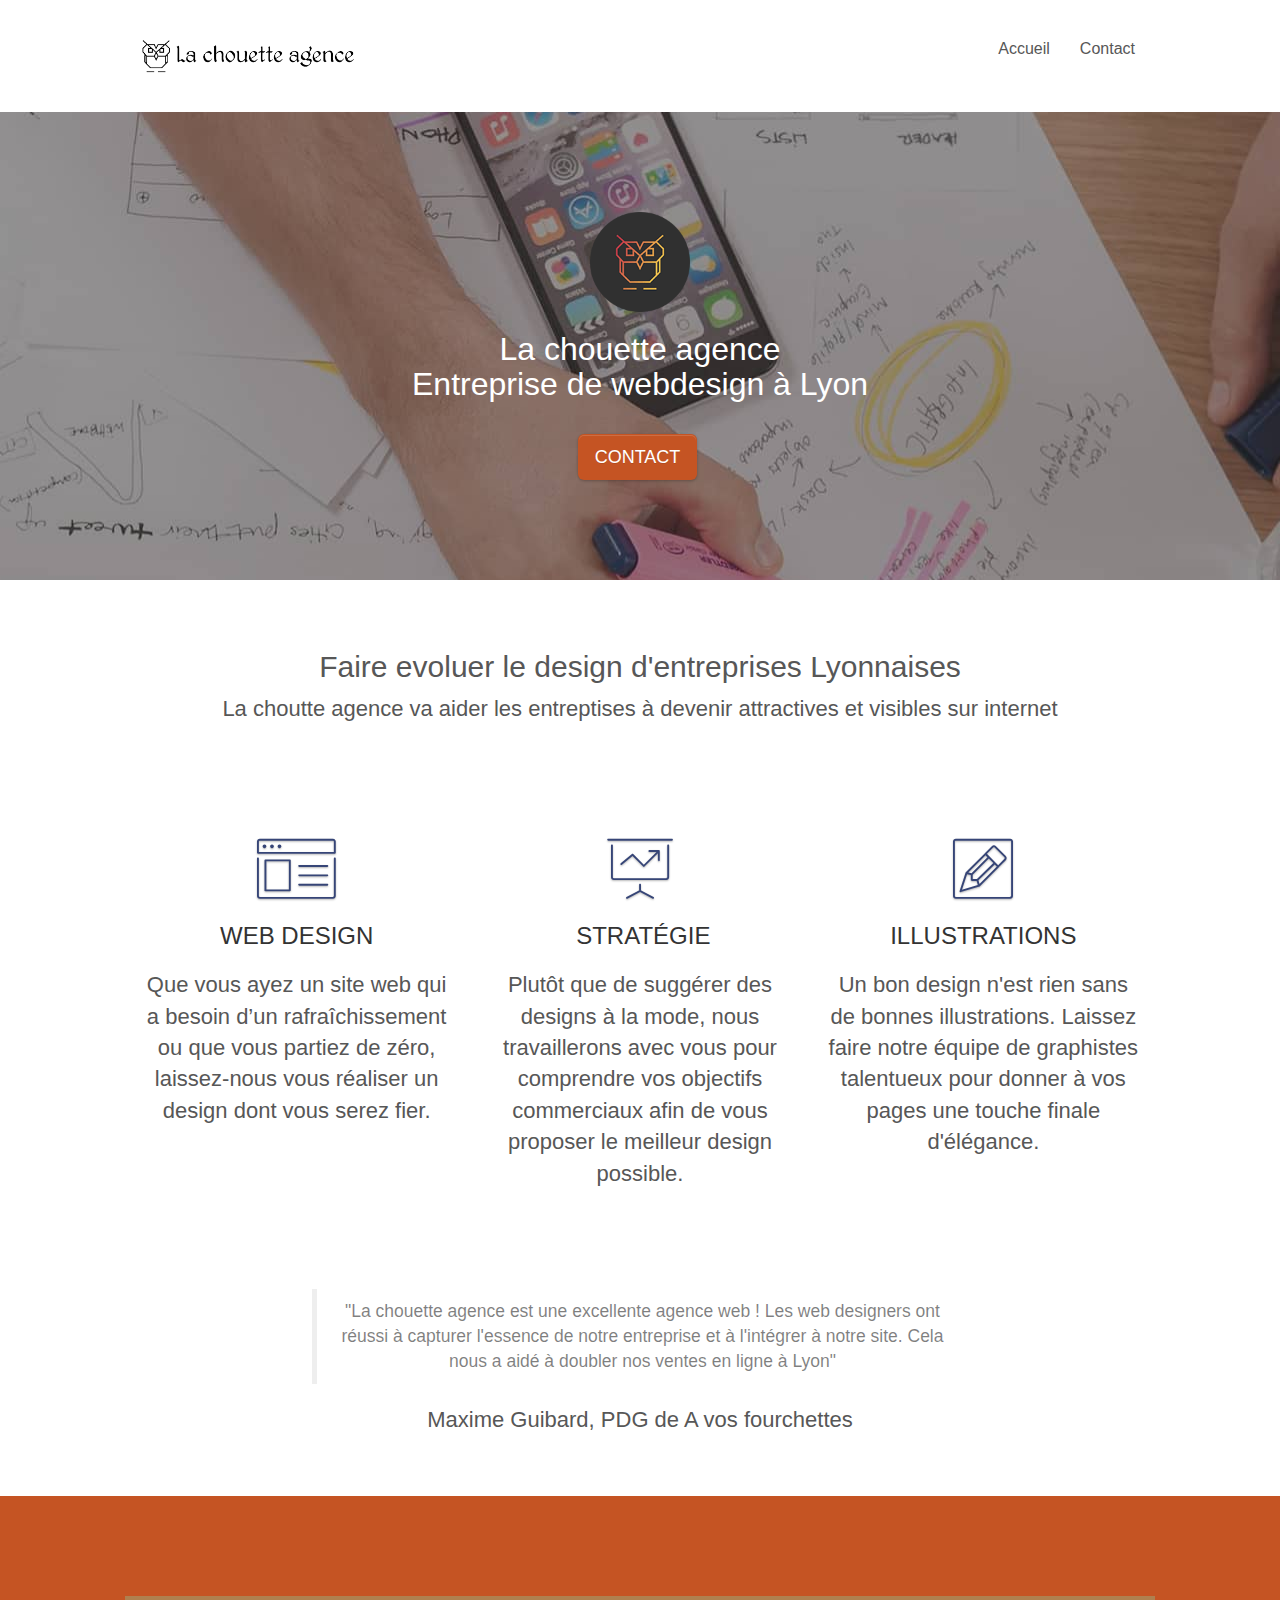
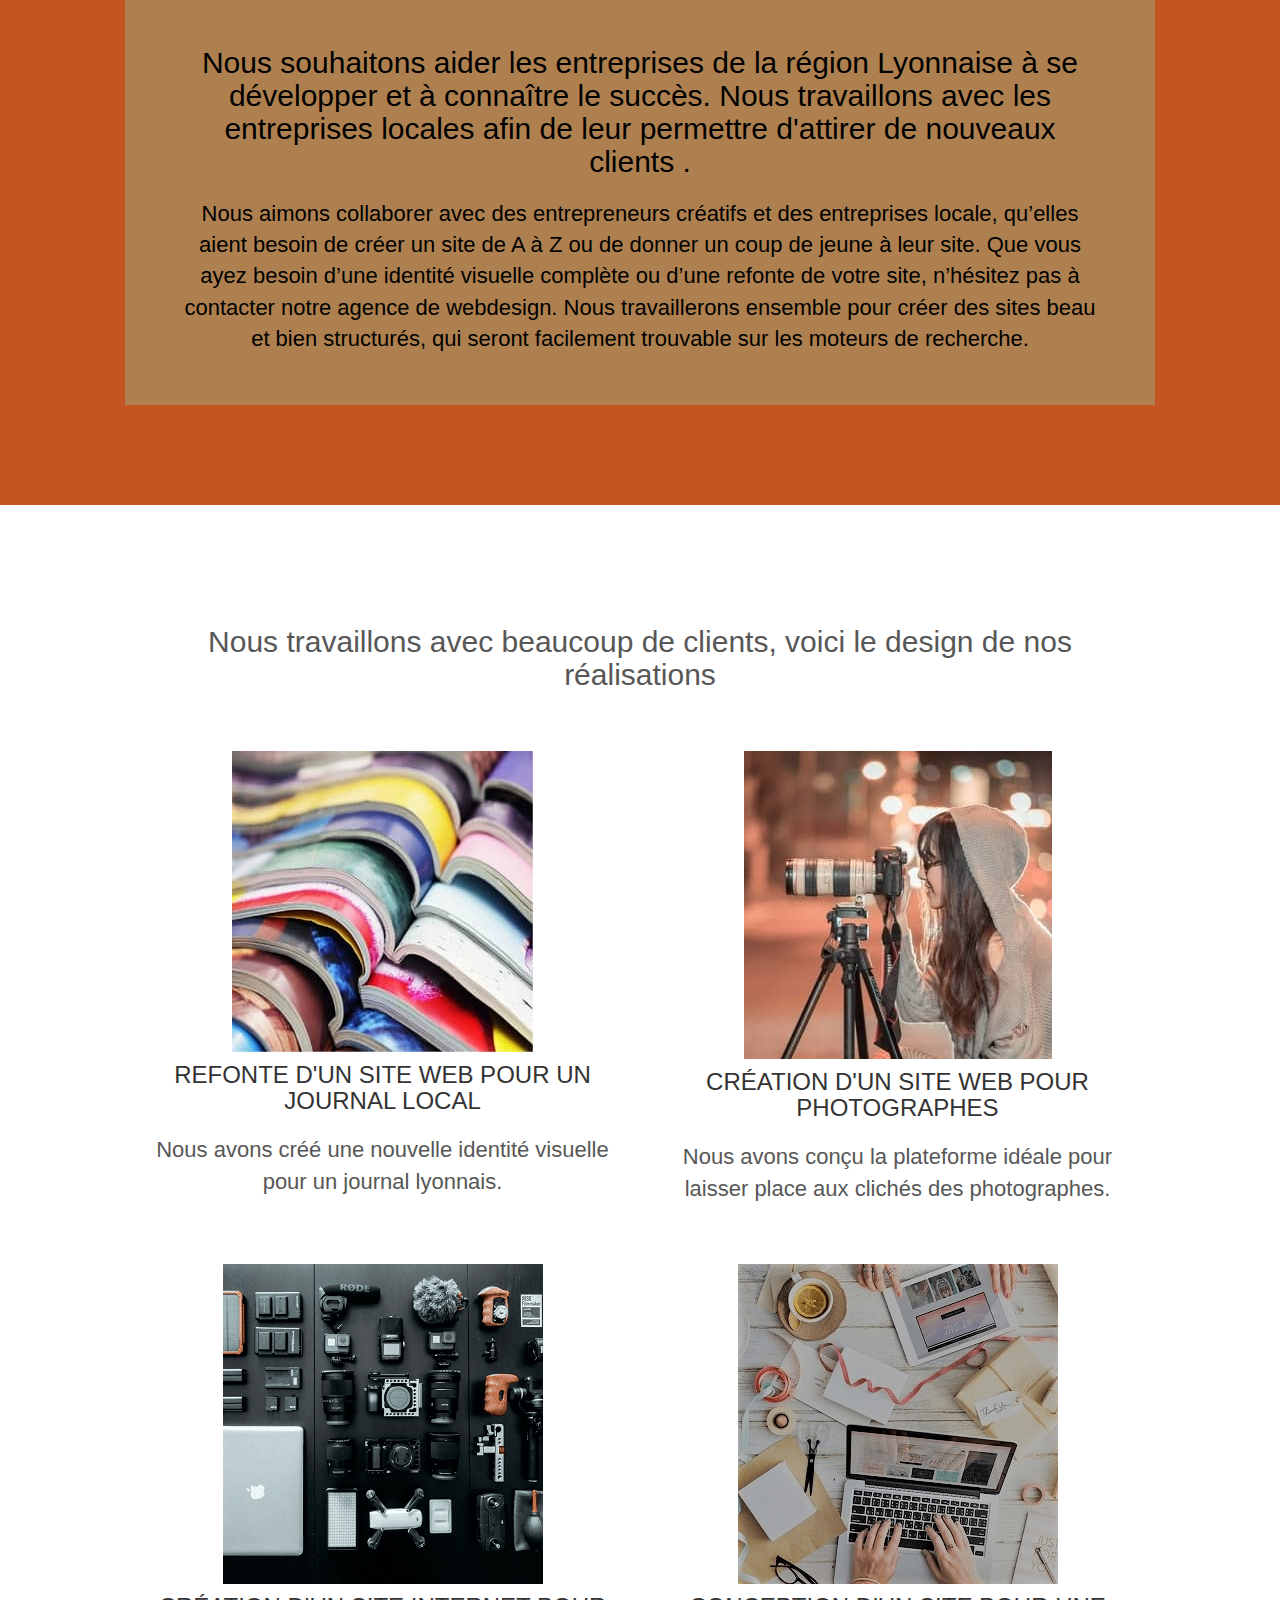
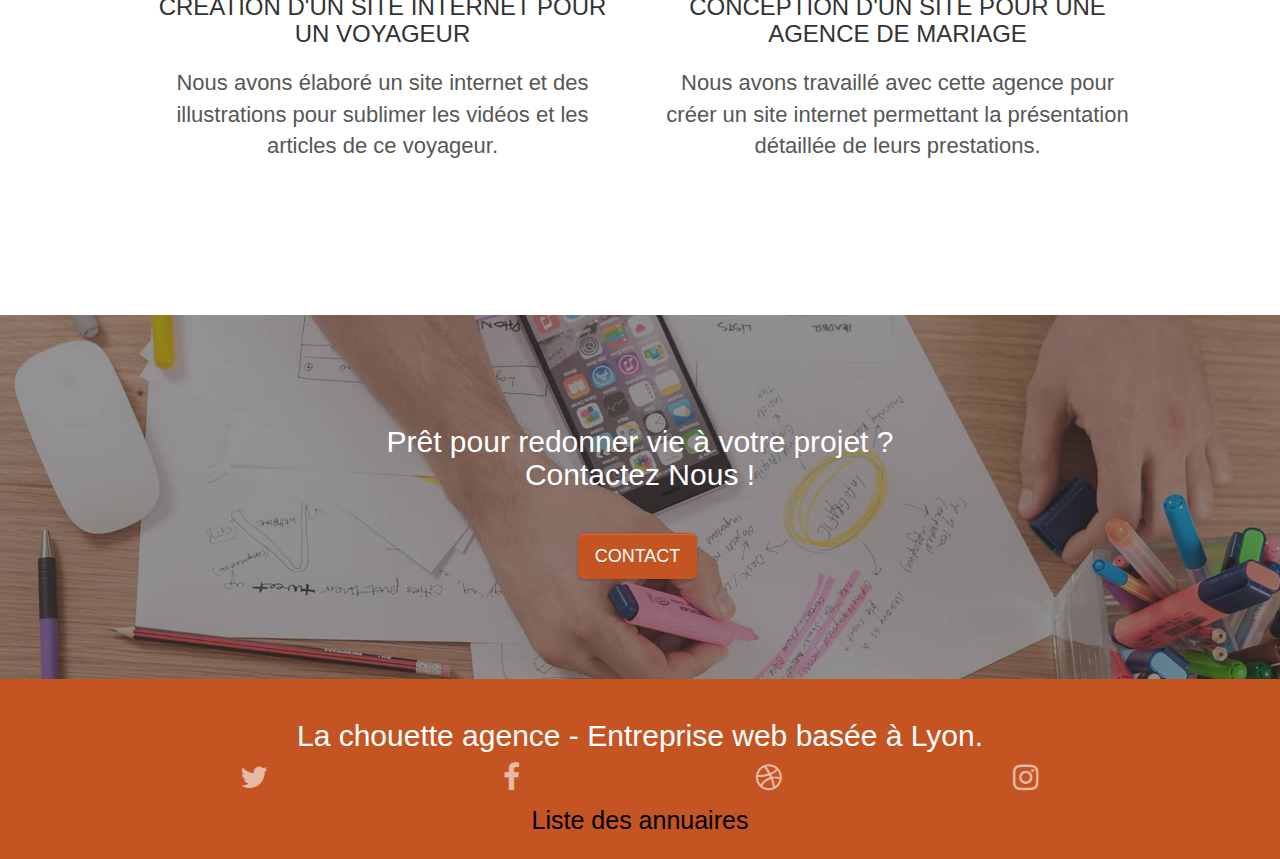
==== index.html @ 87c5182d "fiste commit" ====
<!doctype html>
<html lang="fr">
<head>
    <meta charset="utf-8">
    <meta name="description" content="La choutte agence est une agence de webdesign qui se situe à lyon et qui aide les entreprises à devenir attractives et visibles sur internet"> 
	<!-- 141 caractères pour la description et 60 pour le title -->
    <meta name="viewport" content="width=device-width, initial-scale=1.0, viewport-fit=cover">
    <meta name="robots" content="index,follow">
	<link rel="shortcut icon" type="image/png" href="img/favicon.jpg">
    
	<link href="http://fonts.cdnfonts.com/css/lexie-readable" rel="stylesheet">
	<link rel="stylesheet" type="text/css" href="style.css">
	<link rel="stylesheet" type="text/css" href="css/et-line.css">
	<link rel="stylesheet" type="text/css" href="./css/bootstrap.css">
	<link rel="stylesheet" type="text/css" href="./css/font-awesome.css">
	
	<script src="http://code.jquery.com/jquery-3.5.1.slim.min.js" integrity="sha256-4+XzXVhsDmqanXGHaHvgh1gMQKX40OUvDEBTu8JcmNs=" crossorigin="anonymous" async></script>
	<script src="./js/blocs.js" async></script>
	<script src="./js/jquery.touchSwipe.js" defer></script>
	<script src="./js/gmaps.js" async></script>

    <title>La Chouette Agence - Entreprise de webdesign à Lyon </title>

<!-- Analytics -->
 <!-- Global site tag (gtag.js) - Google Analytics -->
<script async src="https://www.googletagmanager.com/gtag/js?id=UA-189709657-1"></script>
<script>
  window.dataLayer = window.dataLayer || [];
  function gtag(){dataLayer.push(arguments);}
  gtag('js', new Date());

  gtag('config', 'UA-189709657-1');
</script>
<!-- Analytics END -->
    
</head>

<!-- Principal conteneur -->
<body>

<!-- bloc-0 -->
<header class="page-container">
	<div class="bloc bgc-white l-bloc " id="bloc-0">
		<div class="container bloc-sm">
			<nav class="navbar row">
				<div class="navbar-header">
					<a class="navbar-brand" href="index.html">
						<img src="img/la-chouette-agence.png" alt="logo, la chouette agence, web design Lyon" height="40" />
					</a>
					<button id="nav-toggle" type="button" class="ui-navbar-toggle navbar-toggle" data-toggle="collapse" data-target=".navbar-1">
						<span class="sr-only">Toggle navigation</span>
						<span class="icon-bar"></span>
						<span class="icon-bar"></span>
						<span class="icon-bar"></span>
					</button>
				</div>
				<div class="collapse navbar-collapse navbar-1 special-dropdown-nav">
					<ul class="site-navigation nav navbar-nav">
						<li>
							<a href="index.html">Accueil</a>
						</li>
						<li>
							<a href="contact.html">Contact</a>
						</li>
					</ul>
				</div>
			</nav>
		</div>
	</div>
</header>
<!-- bloc-0 END -->
<main>
<!-- bloc-1-presentation -->
<div class="bloc bgc-dark-slate-blue bg-banniere d-bloc bg-t-edge bloc-bg-texture texture-paper b-parallax" id="bloc-1-hero">
	<div class="container bloc-lg">
		<div class="row"> <!-- tight-width-whitespace -->
			<div class="col-sm-12">
				<img src="img/logo.png" class="center-block image-resize-mode" width="100" alt="logo, La chouette agence, agence web lyon" />
				<h1 class="text-center hero-bloc-text tc-white ">
					La chouette agence<br>
					Entreprise de webdesign à Lyon
				</h1>
				<div class="text-center">
					<a href="contact.html" class="btn btn-lg btn-clean btn-rd cta-hero btn-atomic-tangerine" id="cta-hero">Contact</a>
				</div>
			</div>
		</div>
	</div>
</div>
<!-- bloc-1-presentation END -->

<!-- bloc-2-services -->
<div class="bloc bgc-white l-bloc" id="bloc-2-services">
	<div class="container bloc-md">
		<div class="row">
			<div class="col-sm-12 text-center">
				<h2>Faire evoluer le design d'entreprises Lyonnaises</h2>
				<p>La choutte agence va aider les entreptises à devenir attractives et visibles sur internet</p>
			</div>
		</div>
		<div class="row voffset-lg"> <!--  med-width-whitespace -->
			<div class="col-sm-4">
				<div class="text-center">
					<span class="et-icon-browser sm-shadow icon-dark-slate-blue icons icon-lg"></span>
				</div>
				<h3 class="mg-md text-center">
					Web design
				</h3>
				<p class="text-center ">
					Que vous ayez un site web qui a besoin d&rsquo;un rafraîchissement ou que vous partiez de zéro, laissez-nous vous réaliser un design dont vous serez fier.
				</p>
			</div>
			<div class="col-sm-4">
				<div class="text-center">
					<span class="et-icon-presentation sm-shadow icon-dark-slate-blue icons icon-lg"></span>
				</div>
				<h3 class="mg-md text-center">
					&nbsp;Stratégie
				</h3>
				<p class="text-center ">
					Plutôt que de suggérer des designs à la mode, nous travaillerons avec vous pour comprendre vos objectifs commerciaux afin de vous proposer le meilleur design possible.<br>
				</p>
			</div>
			<div class="col-sm-4">
				<div class="text-center">
					<span class="et-icon-edit sm-shadow icon-dark-slate-blue icons icon-lg"></span>
				</div>
				<h3 class="mg-md text-center">
					Illustrations
				</h3>
				<p class="text-center ">
					Un bon design n'est rien sans de bonnes illustrations. Laissez faire notre équipe de graphistes talentueux pour donner à vos pages une touche finale d'élégance.
				</p>
			</div>
		</div>
		<div class="row voffset-lg voffset">
			<div class="col-xs-12 col-md-8 col-md-offset-2 text-center">
				<p><blockquote>"La chouette agence est une excellente agence web ! Les web designers ont réussi à capturer l'essence de notre entreprise et à l'intégrer à notre site. Cela nous a aidé à doubler nos ventes en ligne à Lyon"</blockquote>
				<p>Maxime Guibard, PDG de A vos fourchettes</p>
			</div>
		</div>
	</div>
</div>
<!-- bloc-2-services END -->

<!-- bloc-3-what-i-do -->
<div class="bloc tc-white bgc-atomic-tangerine bg-presentation d-bloc bloc-bg-texture texture-paper b-parallax" id="bloc-3-what-i-do">
	<div class="container bloc-lg">
		<div class="row tight-width-whitespace black-background">
			<div class="col-sm-12">
				<h2 class="mg-md text-center tc-brown">
					Nous souhaitons aider les entreprises de la région Lyonnaise à se développer et à connaître le succès. Nous travaillons avec les entreprises locales afin de leur permettre d'attirer de nouveaux clients .<br>
				</h2>
				<p class="text-center tc-brown">
					Nous aimons collaborer avec des entrepreneurs créatifs et des entreprises locale, qu’elles aient besoin de créer un site de A à Z ou de donner un coup de jeune à leur site. Que vous ayez besoin d’une identité visuelle complète ou d’une refonte de votre site, n’hésitez pas à contacter notre agence de webdesign. Nous travaillerons ensemble pour créer des sites beau et bien structurés, qui seront facilement trouvable sur les moteurs de recherche.
				</p>
			</div>
		</div>
	</div>
</div>
<!-- bloc-3-what-i-do END -->

<!-- bloc-4-portfolio -->
<div class="bloc bgc-white bg-lines-h2-bg bg-repeat l-bloc" id="bloc-4-portfolio">
	<div class="container bloc-lg">
		<div class="row">
			<div class="col-sm-12 text-center">
				<h2>Nous travaillons avec beaucoup de clients, voici le design de nos réalisations</h2>
			</div>
		</div>
		<div class="row tight-width-whitespace portfolio-row">
			<div class="col-sm-6">
				<a href="#" data-lightbox="img/1.jpg" data-gallery-id="gallery-1" data-caption="Refonte d'un site web pour un journal local" data-frame="snapshot-lb">
					<img src="img/1.jpg" alt="magazines papiers" class="img-responsive portfolio-thumb" />
				</a>
				<h3 class="mg-md text-center">
					Refonte d'un site web pour un journal local
				</h3>
				<p class="text-center">
					Nous avons créé une nouvelle identité visuelle pour un journal lyonnais.
				</p>
			</div>
			<div class="col-sm-6">
				<a href="#" data-lightbox="img/2.jpg" data-gallery-id="gallery-1" data-caption="Création d'un site web pour photographes" data-frame="snapshot-lb">
					<img src="img/2.jpg" class="img-responsive portfolio-thumb" alt="femme qui prend un photo" />
				</a>
				<h3 class="mg-md text-center">
					Création d'un site web pour photographes
				</h3>
				<p class="text-center">
					Nous avons conçu la plateforme idéale pour laisser place aux clichés des photographes.
				</p>
			</div>
		</div>
		<div class="row tight-width-whitespace portfolio-row">
			<div class="col-sm-6">
				<a href="#" data-lightbox="img/3.bmp" data-gallery-id="gallery-1" data-caption="Création d'un site internet pour un voyageur" data-frame="snapshot-lb">
					<img src="img/3.png" class="img-responsive portfolio-thumb" alt="matériel de photographe et de cameraman"/>
				</a>
				<h3 class="mg-md text-center">
					Création d'un site internet pour un voyageur
				</h3>
				<p class="text-center">
					Nous avons élaboré un site internet et des illustrations pour sublimer les vidéos et les articles de ce voyageur.
				</p>
			</div>
			<div class="col-sm-6">
				<a href="#" data-lightbox="img/4.bmp" data-gallery-id="gallery-1" data-caption="Conception d'un site pour une agence de mariage" data-frame="snapshot-lb">
					<img src="img/4.png" class="img-responsive portfolio-thumb" alt="bureau de travail organisation mariage" />
				</a>
				<h3 class="mg-md text-center">
					Conception d'un site pour une agence de mariage
				</h3>
				<p class="text-center">
					Nous avons travaillé avec cette agence pour créer un site internet permettant la présentation détaillée de leurs prestations.
				</p>
			</div>
		</div>
	</div>
</div>
<!-- bloc-4-portfolio END -->

<!-- bloc-5-cta -->
<div class="bloc bgc-dark-slate-blue bg-banniere d-bloc bloc-bg-texture texture-paper" id="bloc-5-cta">
	<div class="container bloc-lg">
		<div class="row">
			<h2 class="mg-md text-center tc-white">
				Prêt pour redonner vie à votre projet ?<br>Contactez Nous !
			</h2>
			<div class="col-sm-12 text-center">
				<a href="contact.html" class="btn btn-atomic-tangerine btn-clean btn-rd btn-lg cta-hero">Contact</a>
			</div>
		</div>
	</div>
</div>

</main>
<!-- bloc-5-cta END -->

<!-- Footer - bloc-8 -->
<footer class="bloc bgc-atomic-tangerine d-bloc" id="bloc-8">
	<div class="container bloc-sm">
		<div class="row">
			<div class="col-sm-12">
				<h2 class="text-center white">La chouette agence - Entreprise web basée à Lyon.</h2>
				<div class="row row-no-gutters"> <!-- social -->
					<div class="col-sm-3">
						<div class="text-center">
							<a class="social" href="index.html">
								<span class="fa fa-twitter icon-md"></span>
							</a>
						</div>
					</div>
					<div class="col-sm-3">
						<div class="text-center">
							<a class="social" href="index.html">
								<span class="fa fa-facebook icon-md"></span>
							</a>
						</div>
					</div>
					<div class="col-sm-3">
						<div class="text-center">
							<a class="social" href="index.html">
								<span class="fa fa-dribbble icon-md"></span>
							</a>
						</div>
					</div>
					<div class="col-sm-3">
						<div class="text-center">
							<a class="social" href="index.html">
								<span class="fa fa-instagram icon-md"></span>
							</a>
						</div>
					</div>
					<!-- <div class="keywords" style="color:#F3976C;">Agence web à paris, stratégie web, web design, illustrations, design de site web, site web, web, internet, site internet, site</div> -->
				</div>
				<div class="text-center annuaires">
					<a class="tc-brown" href="listeAnnuaire.html">Liste des annuaires</a>
				</div>
			</div>
		</div>
	</div>
</footer>
<!-- Footer - bloc-8 END -->

</body>
<!-- Principal conteneur END -->

</html>
---- style.css ----
body {
    font-family: 'Lexie Readable', sans-serif;
    margin: 0;
    padding: 0;
    background: #FFF;
    overflow-x: hidden;
    -webkit-font-smoothing: antialiased;
    -moz-osx-font-smoothing: grayscale;
}

a,
button {
    transition: all .3s ease-in-out;
    outline: none!important;
}

a:hover {
    text-decoration: none;
    cursor: pointer;
}

#page-loading-blocs-notifaction {
    position: fixed;
    top: 0;
    bottom: 0;
    width: 100%;
    z-index: 100000;
    background: #FFFFFF url("img/pageload-spinner.gif") no-repeat center center;
}

.bloc {
    width: 100%;
    clear: both;
    background: 50% 50% no-repeat;
    padding: 0 50px;
    -webkit-background-size: cover;
    -moz-background-size: cover;
    -o-background-size: cover;
    background-size: cover;
    position: relative;
}

.bloc .container {
    padding-left: 0;
    padding-right: 0;
}

.bloc-lg {
    padding: 100px 50px;
}

.bloc-md {
    padding: 50px;
}

.bloc-sm {
    padding: 20px 50px;
}

.bg-center,
.bg-l-edge,
.bg-r-edge,
.bg-t-edge,
.bg-b-edge,
.bg-tl-edge,
.bg-bl-edge,
.bg-tr-edge,
.bg-br-edge,
.bg-repeat {
    -webkit-background-size: auto!important;
    -moz-background-size: auto!important;
    -o-background-size: auto!important;
    background-size: auto!important;
}

.bg-repeat {
    background: repeat;
}

.bg-t-edge {
    background: top no-repeat;
}

.bloc-bg-texture::before {
    content: "";
    background-size: 2px 2px;
    position: absolute;
    top: 0;
    bottom: 0;
    left: 0;
    right: 0;
}

.texture-paper::before {
    background: url("img/texture-paper.png");
    background-size: 280px 280px;
}

.b-parallax {
    background-attachment: fixed;
}

.d-bloc {
    color: rgba(255, 255, 255, .7);
}

.d-bloc button:hover {
    color: rgba(255, 255, 255, .9);
}

.d-bloc .icon-round,
.d-bloc .icon-square,
.d-bloc .icon-rounded,
.d-bloc .icon-semi-rounded-a,
.d-bloc .icon-semi-rounded-b {
    border-color: rgba(255, 255, 255, .9);
}

.d-bloc .divider-h span {
    border-color: rgba(255, 255, 255, .2);
}

.d-bloc .a-btn,
.d-bloc .navbar a,
.d-bloc .navbar-brand,
.d-bloc a .icon-sm,
.d-bloc a .icon-md,
.d-bloc a .icon-lg,
.d-bloc a .icon-xl,
.d-bloc h1 a,
.d-bloc h2 a,
.d-bloc h3 a,
.d-bloc h4 a,
.d-bloc h5 a,
.d-bloc h6 a,
.d-bloc p a {
    color: rgba(255, 255, 255, .6);
}

.d-bloc .a-btn:hover,
.d-bloc .navbar a:hover,
.d-bloc .navbar-brand:hover,
.d-bloc a:hover .icon-sm,
.d-bloc a:hover .icon-md,
.d-bloc a:hover .icon-lg,
.d-bloc a:hover .icon-xl,
.d-bloc h1 a:hover,
.d-bloc h2 a:hover,
.d-bloc h3 a:hover,
.d-bloc h4 a:hover,
.d-bloc h5 a:hover,
.d-bloc h6 a:hover,
.d-bloc p a:hover {
    color: rgba(255, 255, 255, 1);
}

.d-bloc .navbar-toggle .icon-bar {
    background: rgba(255, 255, 255, 1);
}

.d-bloc .btn-wire,
.d-bloc .btn-wire:hover {
    color: rgba(255, 255, 255, 1);
    border-color: rgba(255, 255, 255, 1);
}

.d-bloc .panel {
    color: rgba(0, 0, 0, .5);
}

.d-bloc .panel button:hover {
    color: rgba(0, 0, 0, .7);
}

.d-bloc .panel icon {
    border-color: rgba(0, 0, 0, .7);
}

.d-bloc .panel .divider-h span {
    border-color: rgba(0, 0, 0, .1);
}

.d-bloc .panel .a-btn {
    color: rgba(0, 0, 0, .6);
}

.d-bloc .panel .a-btn:hover {
    color: rgba(0, 0, 0, 1);
}

.d-bloc .panel .btn-wire,
.d-bloc .panel .btn-wire:hover {
    color: rgba(0, 0, 0, .7);
    border-color: rgba(0, 0, 0, .3);
}

.d-bloc .panel,
.l-bloc {
    color: rgba(0, 0, 0, .5);
}

.d-bloc .panel button:hover,
.l-bloc button:hover {
    color: rgba(0, 0, 0, .7);
}

.l-bloc .icon-round,
.l-bloc .icon-square,
.l-bloc .icon-rounded,
.l-bloc .icon-semi-rounded-a,
.l-bloc .icon-semi-rounded-b {
    border-color: rgba(0, 0, 0, .7);
}

.d-bloc .panel .divider-h span,
.l-bloc .divider-h span {
    border-color: rgba(0, 0, 0, .1);
}

.d-bloc .panel .a-btn,
.l-bloc .a-btn,
.l-bloc .navbar a,
.l-bloc .navbar-brand,
.l-bloc a .icon-sm,
.l-bloc a .icon-md,
.l-bloc a .icon-lg,
.l-bloc a .icon-xl,
.l-bloc h1 a,
.l-bloc h2 a,
.l-bloc h3 a,
.l-bloc h4 a,
.l-bloc h5 a,
.l-bloc h6 a,
.l-bloc p a {
    color: rgba(0, 0, 0, .6);
}

.d-bloc .panel .a-btn:hover,
.l-bloc .a-btn:hover,
.l-bloc .navbar a:hover,
.l-bloc .navbar-brand:hover,
.l-bloc a:hover .icon-sm,
.l-bloc a:hover .icon-md,
.l-bloc a:hover .icon-lg,
.l-bloc a:hover .icon-xl,
.l-bloc h1 a:hover,
.l-bloc h2 a:hover,
.l-bloc h3 a:hover,
.l-bloc h4 a:hover,
.l-bloc h5 a:hover,
.l-bloc h6 a:hover,
.l-bloc p a:hover {
    color: rgba(0, 0, 0, 1);
}

.l-bloc .navbar-toggle .icon-bar {
    color: rgba(0, 0, 0, .6);
}

.d-bloc .panel .btn-wire,
.d-bloc .panel .btn-wire:hover,
.l-bloc .btn-wire,
.l-bloc .btn-wire:hover {
    color: rgba(0, 0, 0, .7);
    border-color: rgba(0, 0, 0, .3);
}

.voffset {
    margin-top: 30px;
}

.voffset-lg {
    margin-top: 80px;
}

.row-no-gutters {
    margin-right: 0;
    margin-left: 0;
}

.row.row-no-gutters > [class^="col-"],
.row.row-no-gutters > [class*=" col-"] {
    padding-right: 0;
    padding-left: 0;
}

#bloc-1-hero h1 {
    font-size: 32px;
}

.navbar {
    margin-bottom: 0;
    z-index: 1;
}

.navbar-brand {
    height: auto;
    padding: 3px 15px;
    font-size: 25px;
    font-weight: normal;
    font-weight: 600;
    line-height: 44px;
}

.navbar-brand img {
    max-height: 200px;
    margin: 0 5px 0 0;
    display: inline;
}

.navbar-brand img[src$=svg] {
    min-width: 100px;
}

.nav-center .navbar-brand img {
    margin: 0;
}

.navbar .nav {
    padding-top: 2px;
    margin-right: -16px;
    float: right;
    z-index: 1;
}

.nav > li {
    float: left;
    margin-top: 4px;
    font-size: 16px;
}

.navbar-nav .open .dropdown-menu > li > a {
    text-align: inherit;
}

.nav > li a:hover,
.nav > li a:focus {
    background: transparent;
}

.navbar-toggle {
    margin: 10px 10px 0 0;
    border: 0px;
}

.navbar-toggle:hover {
    background: transparent!important;
}

.navbar-toggle .icon-bar {
    background-color: rgba(0, 0, 0, .5);
    width: 26px;
}

.nav-invert .navbar .nav {
    float: left;
}

.nav-invert .navbar-header,
.nav-invert .navbar-brand {
    float: right;
    position: relative;
    z-index: 2;
}

@media (min-width: 768px) {
    .site-navigation {
        position: absolute;
        top: 50%;
        right: 20px;
        transform: translate(0, -50%);
        -webkit-transform: translateY(-50%);
    }
    .nav > li .dropdown-menu a,
    .nav > li .dropdown-menu a:hover {
        color: #484848;
    }
    .nav-invert .site-navigation {
        left: 0;
        right: 0;
    }
    .nav-center {
        text-align: center;
    }
    .nav-center .navbar-header {
        width: 100%;
    }
    .nav-center .navbar-header,
    .nav-center .navbar-brand,
    .nav-center .nav > li {
        float: none;
        display: inline-block;
    }
    .nav-center .site-navigation {
        position: relative;
        width: 100%;
        right: 0;
        margin-right: 0px;
        margin-top: 20px;
    }
    .nav-center.mini-nav .navbar-toggle {
        float: none;
        margin: 10px auto 0;
    }
}

.nav > li > .dropdown a {
    background: none!important;
    display: block;
    padding: 14px 15px;
}

nav .caret {
    margin: 0 5px;
}

.dropdown-menu .dropdown-menu {
    top: -8px;
    left: 100%;
}

.dropdown-menu .dropmenu-flow-right {
    top: 100%;
    left: 0;
    margin-left: -1px;
    border-top-left-radius: 0;
    border-top-right-radius: 0;
}

.dropdown-menu .dropdown span {
    border: 4px solid black;
    border-top-color: transparent;
    border-right-color: transparent;
    border-bottom-color: transparent;
    margin: 6px -5px 0 0!important;
    float: right;
}

.mg-md {
    margin-top: 10px;
    margin-bottom: 20px;
}

.mg-lg {
    margin-top: 10px;
    margin-bottom: 40px;
}

.btn {
    margin: 0 5px 5px 0;
}

.btn.pull-right {
    margin: 0 0 5px 5px;
}

.btn-d,
.btn-d:hover,
.btn-d:focus {
    color: #FFF;
    background: rgba(0, 0, 0, .3);
}

button {
    outline: none!important;
}

.btn-rd {
    border-radius: 40px;
}

.btn-clean {
    border: 1px solid rgba(0, 0, 0, .08);
    border-bottom-color: rgba(0, 0, 0, .1);
    text-shadow: 0 1px 0 rgba(0, 0, 1, .1);
    box-shadow: 0 1px 3px rgba(0, 0, 1, .25), inset 0 1px 0 0 rgba(255, 255, 255, .15);
}

.icon-md {
    font-size: 30px!important;
}

.icon-lg {
    font-size: 60px!important;
}

.sm-shadow {
    text-shadow: 0 1px 2px rgba(0, 0, 0, .3);
}

.panel-sq,
.panel-sq .panel-heading,
.panel-sq .panel-footer {
    border-radius: 0;
}

.panel-rd {
    border-radius: 30px;
}

.panel-rd .panel-heading {
    border-radius: 29px 29px 0 0;
}

.panel-rd .panel-footer {
    border-radius: 0 0 29px 29px;
}

.form-control {
    border-color: rgba(0, 0, 0, .1);
    box-shadow: none;
}

.scrollToTop {
    width: 40px;
    height: 40px;
    position: fixed;
    bottom: 20px;
    right: 20px;
    opacity: 0;
    z-index: 500;
    transition: all .3s ease-in-out;
}

.scrollToTop span {
    margin-top: 6px;
}

.showScrollTop {
    font-size: 14px;
    opacity: 1;
}

a[data-lightbox] {
    position: relative;
    display: block;
    text-align: center;
}

a[data-lightbox]:hover::before {
    content: "+";
    font-family: 'Lexie Readable', sans-serif;
    font-size: 32px;
    width: 50px;
    height: 50px;
    margin-left: -25px;
    border-radius: 50%;
    background: rgba(0, 0, 0, .6);
    color: #FFF;
    font-weight: 100;
    z-index: 1;
    position: absolute;
    top: 50%;
    transform: translateY(-50%);
    -webkit-transform: translateY(-50%);
}

a[data-lightbox]:hover img {
    opacity: 0.6;
    -webkit-animation-fill-mode: none;
    animation-fill-mode: none;
}

#lightbox-modal {
    display: flex;
    align-items: center;
}

#lightbox-modal .modal-dialog {
    width: 90%;
    max-width: 900px;
    margin: 0 auto 0;
}

#lightbox-modal .modal-dialog img {
    max-height: 90vh;
    margin: 0 auto;
}

.lightbox-caption {
    padding: 20px;
    color: #FFF;
    background: rgba(0, 0, 0, .5);
    position: absolute;
    left: 15px;
    right: 15px;
    bottom: 5px;
}

.close-lightbox {
    color: #FFF;
    font-size: 30px;
    position: absolute;
    top: 20px;
    right: 20px;
    z-index: 20;
    background: rgba(0, 0, 0, .5);
    border: none;
    line-height: 30px;
    padding: 0 9px 5px;
    opacity: 0.3;
}

.close-lightbox:hover,
.next-lightbox:hover,
.prev-lightbox:hover {
    opacity: 1.0;
    color: #FFF;
}

.next-lightbox,
.prev-lightbox {
    font-size: 20px;
    color: rgba(255, 255, 255, .9);
    background: rgba(0, 0, 0, .5);
    transition: all .2s ease-in-out;
    position: absolute;
    top: 45%;
    z-index: 1;
    opacity: 0.4;
}

.next-lightbox {
    padding: 6px 8px 1px 13px;
    right: 25px;
}

.prev-lightbox {
    padding: 6px 13px 1px 10px;
    left: 25px;
}

.snapshot-lb .modal-body {
    padding-bottom: 45px;
}

.snapshot-lb .lightbox-caption {
    padding: 0;
    color: rgba(0, 0, 0, .5);
    background: none;
}

h1,
h2,
h3,
h4,
h5,
h6,
p,
label,
.btn,
a {
    font-family: 'Lexie Readable', sans-serif;
    font-weight: 400;
    color: #575757!important;
}

.container {
    max-width: 1000px;
}

.hero-bloc-text {
    font-size: 38px;
}

.hero-bloc-text-sub {
    font-size: 36px;
}

.statement-bloc-text {
    line-height: 26px;
    font-style: italic;
    font-size: 20px;
    text-align: center;
    font-weight: lighter;
    max-width: 520px;
    margin: auto auto auto auto;
}

p {
    font-size: 22px;
}

blockquote {
    margin-bottom: 0;
}

.annuaires {
    font-size: 25px;
    margin-top: 10px;

}

/* .tight-width-whitespace {
    max-width: 600px;
    margin: auto;
} */

.h1 {
    font-size: 20px;
    font-family: 'Lexie Readable', sans-serif;
}

.cta-hero {
    margin-top: 22px;
    color: #FFFFFF!important;
    text-transform: uppercase;
    padding: 12px 28px 12px 28px;
    font-size: 16px;
    font-weight: 700;
}

.social {
    max-width: 400px;
    margin: auto;
} 

h2 {
    font-size: 22px;
    line-height: 1.4em;
}

h3 {
    font-size: 15px;
    text-transform: uppercase;
    font-weight: 700;
    color: #333333!important;
}

/* .med-width-whitespace {
    max-width: 800px;
    margin: auto auto auto auto;
    box-shadow: 0px 0px 0px #000000;
} */

h1 {
    color: #333333!important;
    margin : auto;
    text-align: center;
}

h4 {
    color: #333333!important;
}

.icons {
    margin-bottom: 14px;
    margin-top: 24px;
}

.white {
    color: #FFFFFF!important;
}

.portfolio-thumb {
    margin: auto;
}

.portfolio-row {
    margin-bottom: 44px;
    margin-top: 50px;
}

.avatar {
    box-shadow: 0px 4px 9px rgba(0, 0, 0, 0.3);
}

.black-background {
    background-color: rgba(165, 147, 99, 0.7);
    padding: 40px 40px 40px 40px;
}

.bold-link {
    font-weight: 900;
    text-decoration: underline!important;
}

.bgc-white {
    background-color: #FFFFFF;
}


.bgc-dark-slate-blue {
    background-color: #364577;
}

.bgc-atomic-tangerine {
    background-color: #C55423;
}

.tc-white {
    color: #ffffff!important;
}
.tc-brown {
    color : #000000!important;
}

.btn-atomic-tangerine {
    background: #C55423;
    color: #FFFFFF!important;
}

.btn-atomic-tangerine:hover {
    background: #C55423!important;
    color: #FFFFFF!important;
}

.ltc-white {
    color: #FFFFFF!important;
}

.ltc-white:hover {
    color: #cccccc!important;
}

.ltc-atomic-tangerine {
    color: #C55423!important;
}

.ltc-atomic-tangerine:hover {
    color: #C55423!important;
}

.icon-dark-slate-blue {
    color: #364577!important;
    border-color: #364577!important;
}

.bg-dots-bg {
    background-image: url("img/dots-bg.png");
}

.bg-lines-h2-bg {
    background-image: url("img/lines-h2-bg.png");
}

.bg-banniere {
    background-image: url("img/la-chouette-agence-banniere.jpg");
}

.bg-presentation {
    background-image: url("img/image-de-presentation.png");
}
.bloc {
    padding-left: 0px;
    padding-right: 0px;
}

@media (max-width: 1024px) {
    .bloc {
        padding-left: 20px;
        padding-right: 20px;
    }
    .bloc.full-width-bloc,
    .bloc-tile-2.full-width-bloc .container,
    .bloc-tile-3.full-width-bloc .container,
    .bloc-tile-4.full-width-bloc .container {
        padding-left: 0;
        padding-right: 0;
    }
}

@media (max-width: 1024px) and (min-width: 992px) {
    .bloc {
        padding-left: 0px;
        padding-right: 0px;
    }
}

@media (max-width: 992px) and (min-width: 768px) {
    .navbar .nav {
        max-width: 80%
    }
    .nav-center.navbar .nav {
        max-width: 100%
    }
    .bloc {
        padding-left: 0px;
        padding-right: 0px;
    }
}

@media only screen and (min-width: 768px) and (max-width: 1024px) and (orientation: landscape) {
    .b-parallax {
        background-attachment: scroll;
    }
}

@media only screen and (min-width: 1024px) and (max-width: 1366px) and (-webkit-min-device-pixel-ratio: 1.5) {
    .b-parallax {
        background-attachment: scroll;
    }
}

@media (max-width: 991px) {
    .container {
        width: 100%;
    }
    .b-parallax {
        background-attachment: scroll;
    }
    .page-container,
    #hero-bloc {
        overflow-x: hidden;
        position: relative;
    }
    .bloc {
        padding-left: 0;
        padding-right: 0;
    }
    .bloc-group,
    .bloc-group .bloc {
        display: block;
        width: 100%;
    }
    .bloc-fill-screen .fill-bloc-top-edge,
    .bloc-fill-screen .fill-bloc-bottom-edge {
        padding: 0 20px;
        padding-left: 0;
        padding-right: 0;
    }
}

@media (max-width: 767px) {
    .page-container {
        overflow-x: hidden;
        position: relative;
    }
    h1,
    h2,
    h3,
    h4,
    h5,
    h6,
    p,
    #disqus_thread {
        padding-left: 10px!important;
        padding-right: 10px!important;
    }
    .b-parallax {
        background-attachment: scroll;
    }
    .navbar .nav {
        padding-top: 0;
        border-top: 1px solid rgba(0, 0, 0, .2);
        float: none!important;
    }
    .navbar.row {
        margin-left: 0;
        margin-right: 0;
    }
    .site-navigation {
        position: inherit;
        transform: none;
        -webkit-transform: none;
        -ms-transform: none;
    }
    .nav > li {
        margin-top: 0;
        border-bottom: 1px solid rgba(0, 0, 0, .1);
        background: rgba(0, 0, 0, .05);
        text-align: left;
        padding-left: 15px;
        width: 100%;
    }
    .nav > li:hover {
        background: rgba(0, 0, 0, .08);
    }
    .dropdown .dropdown a .caret {
        float: none;
        margin: 5px 0 0 10px!important;
        border: 4px solid black;
        border-bottom-color: transparent;
        border-right-color: transparent;
        border-left-color: transparent;
    }
    #hero-bloc .navbar .nav {
        background: rgba(0, 0, 0, .8);
    }
    #hero-bloc .navbar .nav a {
        color: rgba(255, 255, 255, .6);
    }
    .hero {
        padding: 50px 0;
    }
    .hero-nav {
        left: -1px;
        right: -1px;
    }
    .navbar-collapse {
        padding: 0;
        overflow-x: hidden;
        -webkit-box-shadow: none;
        box-shadow: none;
    }
    .navbar-brand img {
        max-height: 40px;
        width: auto;
    }
    .nav-invert .navbar-header {
        float: none;
        width: 100%;
    }
    .nav-invert .navbar-toggle {
        float: left;
        margin-left: 10px;
    }
    .bloc {
        padding-left: 0;
        padding-right: 0;
    }
    .bloc-xxl,
    .bloc-xl,
    .bloc-lg {
        padding: 40px 0;
    }
    .bloc-sm,
    .bloc-md {
        padding-left: 0;
        padding-right: 0;
    }
    .bloc-tile-2 .container,
    .bloc-tile-3 .container,
    .bloc-tile-4 .container,
    .bloc-fill-screen .fill-bloc-top-edge,
    .bloc-fill-screen .fill-bloc-bottom-edge {
        padding-left: 0;
        padding-right: 0;
    }
    .a-block {
        padding: 0 10px;
    }
    .btn-dwn {
        display: none;
    }
    .voffset {
        margin-top: 5px;
    }
    .voffset-md {
        margin-top: 20px;
    }
    .voffset-lg {
        margin-top: 30px;
    }
    form {
        padding: 5px;
    }
    .close-lightbox {
        display: inline-block;
    }
    .blocsapp-device-iphone5 {
        background-size: 216px 425px;
        padding-top: 60px;
        width: 216px;
        height: 425px;
    }
    .blocsapp-device-iphone5 img {
        width: 180px;
        height: 320px;
    }
}

@media (max-width: 400px) {
    .bloc {
        padding-left: 0;
        padding-right: 0;
    }
}

@media (max-width: 767px) {
    .bloc-mob-center-text {
        text-align: center;
    }
}
---- css/et-line.css ----
@font-face {
    font-family: et-line;
    src: url(../fonts/et-line.eot);
    src: url(../fonts/et-line.eot?#iefix) format('embedded-opentype'), url(../fonts/et-line.woff) format('woff'), url(../fonts/et-line.ttf) format('truetype'), url(../fonts/et-line.svg#et-line) format('svg');
    font-weight: 400;
    font-style: normal
}

.et-icon-adjustments,
.et-icon-alarmclock,
.et-icon-anchor,
.et-icon-aperture,
.et-icon-attachment,
.et-icon-bargraph,
.et-icon-basket,
.et-icon-beaker,
.et-icon-bike,
.et-icon-book-open,
.et-icon-briefcase,
.et-icon-browser,
.et-icon-calendar,
.et-icon-camera,
.et-icon-caution,
.et-icon-chat,
.et-icon-circle-compass,
.et-icon-clipboard,
.et-icon-clock,
.et-icon-cloud,
.et-icon-compass,
.et-icon-desktop,
.et-icon-dial,
.et-icon-document,
.et-icon-documents,
.et-icon-download,
.et-icon-dribbble,
.et-icon-edit,
.et-icon-envelope,
.et-icon-expand,
.et-icon-facebook,
.et-icon-flag,
.et-icon-focus,
.et-icon-gears,
.et-icon-genius,
.et-icon-gift,
.et-icon-global,
.et-icon-globe,
.et-icon-googleplus,
.et-icon-grid,
.et-icon-happy,
.et-icon-hazardous,
.et-icon-heart,
.et-icon-hotairballoon,
.et-icon-hourglass,
.et-icon-key,
.et-icon-laptop,
.et-icon-layers,
.et-icon-lifesaver,
.et-icon-lightbulb,
.et-icon-linegraph,
.et-icon-linkedin,
.et-icon-lock,
.et-icon-magnifying-glass,
.et-icon-map,
.et-icon-map-pin,
.et-icon-megaphone,
.et-icon-mic,
.et-icon-mobile,
.et-icon-newspaper,
.et-icon-notebook,
.et-icon-paintbrush,
.et-icon-paperclip,
.et-icon-pencil,
.et-icon-phone,
.et-icon-picture,
.et-icon-pictures,
.et-icon-piechart,
.et-icon-presentation,
.et-icon-pricetags,
.et-icon-printer,
.et-icon-profile-female,
.et-icon-profile-male,
.et-icon-puzzle,
.et-icon-quote,
.et-icon-recycle,
.et-icon-refresh,
.et-icon-ribbon,
.et-icon-rss,
.et-icon-sad,
.et-icon-scissors,
.et-icon-scope,
.et-icon-search,
.et-icon-shield,
.et-icon-speedometer,
.et-icon-strategy,
.et-icon-streetsign,
.et-icon-tablet,
.et-icon-target,
.et-icon-telescope,
.et-icon-toolbox,
.et-icon-tools,
.et-icon-tools-2,
.et-icon-trophy,
.et-icon-tumblr,
.et-icon-twitter,
.et-icon-upload,
.et-icon-video,
.et-icon-wallet,
.et-icon-wine {
    font-family: et-line;
    speak: none;
    font-style: normal;
    font-weight: 400;
    font-variant: normal;
    text-transform: none;
    line-height: 1;
    -webkit-font-smoothing: antialiased;
    -moz-osx-font-smoothing: grayscale;
    display: inline-block
}

.et-icon-mobile:before {
    content: "\e000"
}

.et-icon-laptop:before {
    content: "\e001"
}

.et-icon-desktop:before {
    content: "\e002"
}

.et-icon-tablet:before {
    content: "\e003"
}

.et-icon-phone:before {
    content: "\e004"
}

.et-icon-document:before {
    content: "\e005"
}

.et-icon-documents:before {
    content: "\e006"
}

.et-icon-search:before {
    content: "\e007"
}

.et-icon-clipboard:before {
    content: "\e008"
}

.et-icon-newspaper:before {
    content: "\e009"
}

.et-icon-notebook:before {
    content: "\e00a"
}

.et-icon-book-open:before {
    content: "\e00b"
}

.et-icon-browser:before {
    content: "\e00c"
}

.et-icon-calendar:before {
    content: "\e00d"
}

.et-icon-presentation:before {
    content: "\e00e"
}

.et-icon-picture:before {
    content: "\e00f"
}

.et-icon-pictures:before {
    content: "\e010"
}

.et-icon-video:before {
    content: "\e011"
}

.et-icon-camera:before {
    content: "\e012"
}

.et-icon-printer:before {
    content: "\e013"
}

.et-icon-toolbox:before {
    content: "\e014"
}

.et-icon-briefcase:before {
    content: "\e015"
}

.et-icon-wallet:before {
    content: "\e016"
}

.et-icon-gift:before {
    content: "\e017"
}

.et-icon-bargraph:before {
    content: "\e018"
}

.et-icon-grid:before {
    content: "\e019"
}

.et-icon-expand:before {
    content: "\e01a"
}

.et-icon-focus:before {
    content: "\e01b"
}

.et-icon-edit:before {
    content: "\e01c"
}

.et-icon-adjustments:before {
    content: "\e01d"
}

.et-icon-ribbon:before {
    content: "\e01e"
}

.et-icon-hourglass:before {
    content: "\e01f"
}

.et-icon-lock:before {
    content: "\e020"
}

.et-icon-megaphone:before {
    content: "\e021"
}

.et-icon-shield:before {
    content: "\e022"
}

.et-icon-trophy:before {
    content: "\e023"
}

.et-icon-flag:before {
    content: "\e024"
}

.et-icon-map:before {
    content: "\e025"
}

.et-icon-puzzle:before {
    content: "\e026"
}

.et-icon-basket:before {
    content: "\e027"
}

.et-icon-envelope:before {
    content: "\e028"
}

.et-icon-streetsign:before {
    content: "\e029"
}

.et-icon-telescope:before {
    content: "\e02a"
}

.et-icon-gears:before {
    content: "\e02b"
}

.et-icon-key:before {
    content: "\e02c"
}

.et-icon-paperclip:before {
    content: "\e02d"
}

.et-icon-attachment:before {
    content: "\e02e"
}

.et-icon-pricetags:before {
    content: "\e02f"
}

.et-icon-lightbulb:before {
    content: "\e030"
}

.et-icon-layers:before {
    content: "\e031"
}

.et-icon-pencil:before {
    content: "\e032"
}

.et-icon-tools:before {
    content: "\e033"
}

.et-icon-tools-2:before {
    content: "\e034"
}

.et-icon-scissors:before {
    content: "\e035"
}

.et-icon-paintbrush:before {
    content: "\e036"
}

.et-icon-magnifying-glass:before {
    content: "\e037"
}

.et-icon-circle-compass:before {
    content: "\e038"
}

.et-icon-linegraph:before {
    content: "\e039"
}

.et-icon-mic:before {
    content: "\e03a"
}

.et-icon-strategy:before {
    content: "\e03b"
}

.et-icon-beaker:before {
    content: "\e03c"
}

.et-icon-caution:before {
    content: "\e03d"
}

.et-icon-recycle:before {
    content: "\e03e"
}

.et-icon-anchor:before {
    content: "\e03f"
}

.et-icon-profile-male:before {
    content: "\e040"
}

.et-icon-profile-female:before {
    content: "\e041"
}

.et-icon-bike:before {
    content: "\e042"
}

.et-icon-wine:before {
    content: "\e043"
}

.et-icon-hotairballoon:before {
    content: "\e044"
}

.et-icon-globe:before {
    content: "\e045"
}

.et-icon-genius:before {
    content: "\e046"
}

.et-icon-map-pin:before {
    content: "\e047"
}

.et-icon-dial:before {
    content: "\e048"
}

.et-icon-chat:before {
    content: "\e049"
}

.et-icon-heart:before {
    content: "\e04a"
}

.et-icon-cloud:before {
    content: "\e04b"
}

.et-icon-upload:before {
    content: "\e04c"
}

.et-icon-download:before {
    content: "\e04d"
}

.et-icon-target:before {
    content: "\e04e"
}

.et-icon-hazardous:before {
    content: "\e04f"
}

.et-icon-piechart:before {
    content: "\e050"
}

.et-icon-speedometer:before {
    content: "\e051"
}

.et-icon-global:before {
    content: "\e052"
}

.et-icon-compass:before {
    content: "\e053"
}

.et-icon-lifesaver:before {
    content: "\e054"
}

.et-icon-clock:before {
    content: "\e055"
}

.et-icon-aperture:before {
    content: "\e056"
}

.et-icon-quote:before {
    content: "\e057"
}

.et-icon-scope:before {
    content: "\e058"
}

.et-icon-alarmclock:before {
    content: "\e059"
}

.et-icon-refresh:before {
    content: "\e05a"
}

.et-icon-happy:before {
    content: "\e05b"
}

.et-icon-sad:before {
    content: "\e05c"
}

.et-icon-facebook:before {
    content: "\e05d"
}

.et-icon-twitter:before {
    content: "\e05e"
}

.et-icon-googleplus:before {
    content: "\e05f"
}

.et-icon-rss:before {
    content: "\e060"
}

.et-icon-tumblr:before {
    content: "\e061"
}

.et-icon-linkedin:before {
    content: "\e062"
}

.et-icon-dribbble:before {
    content: "\e063"
}
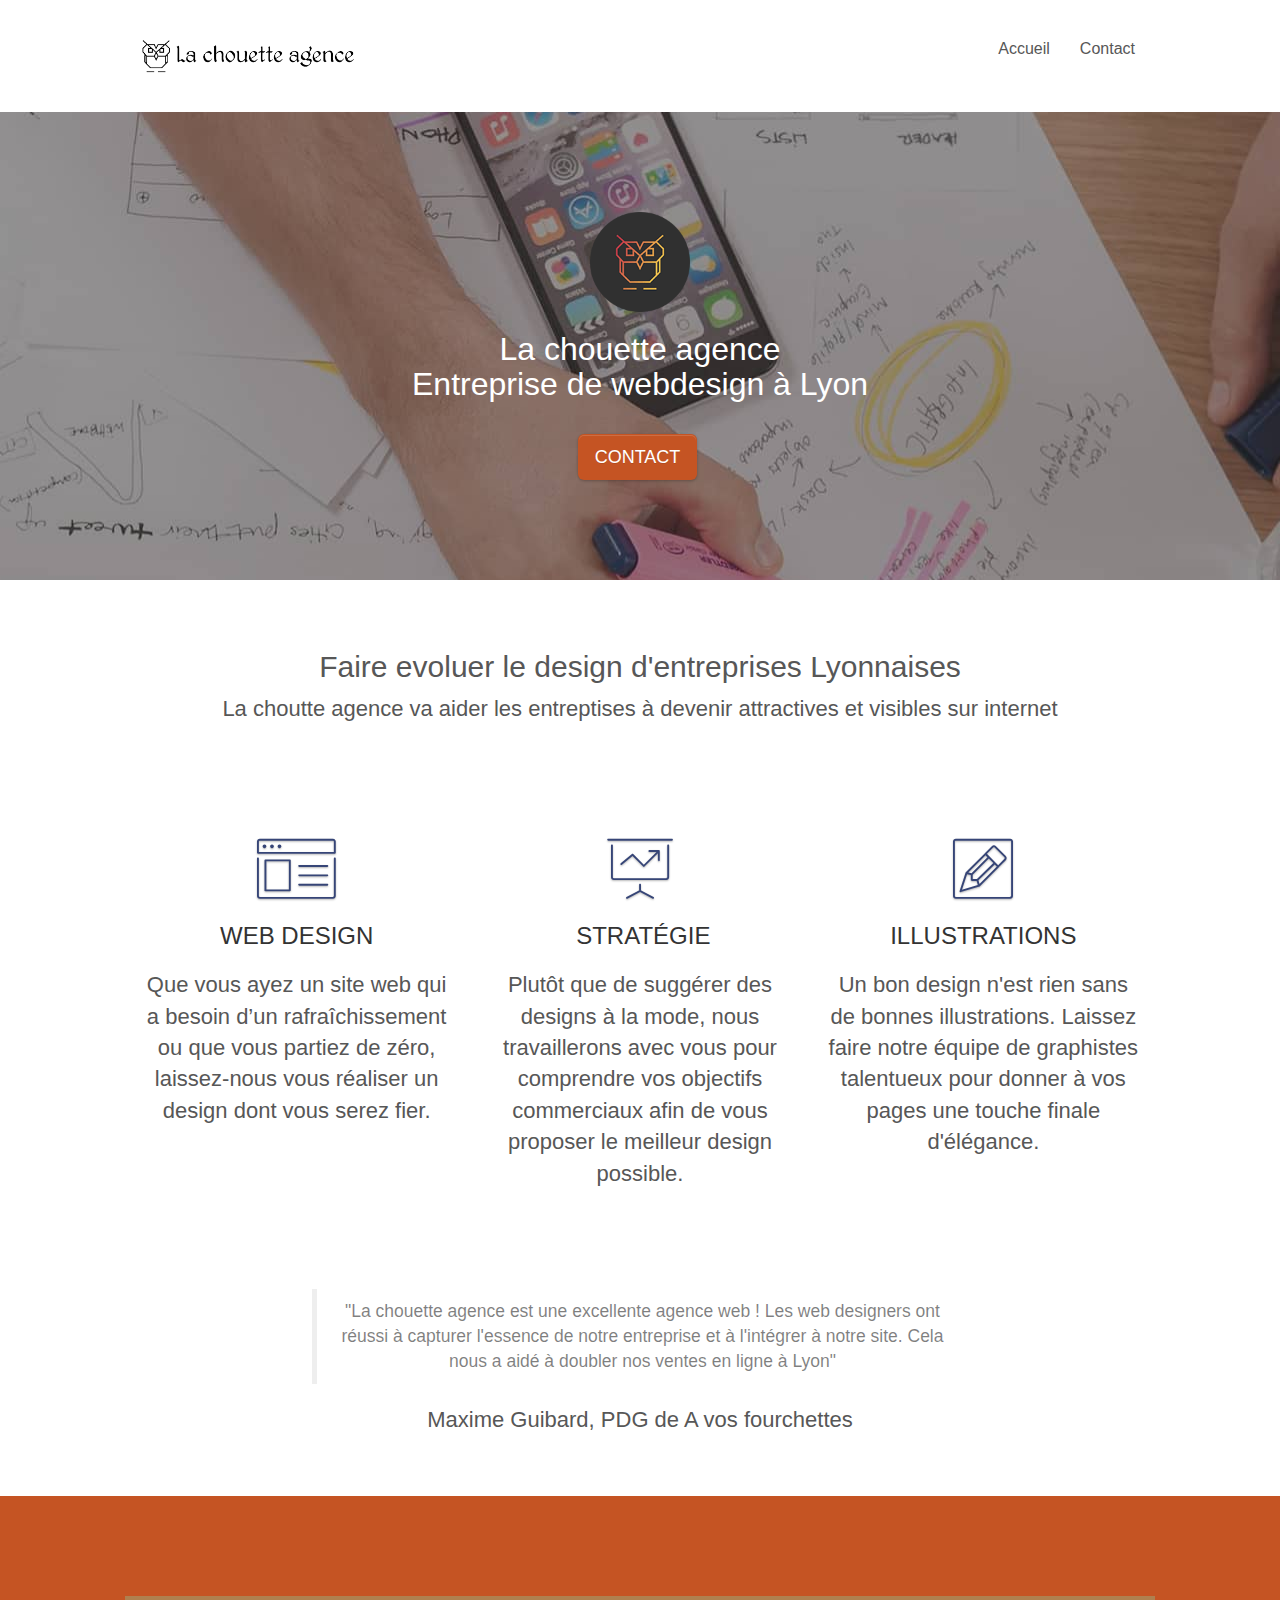
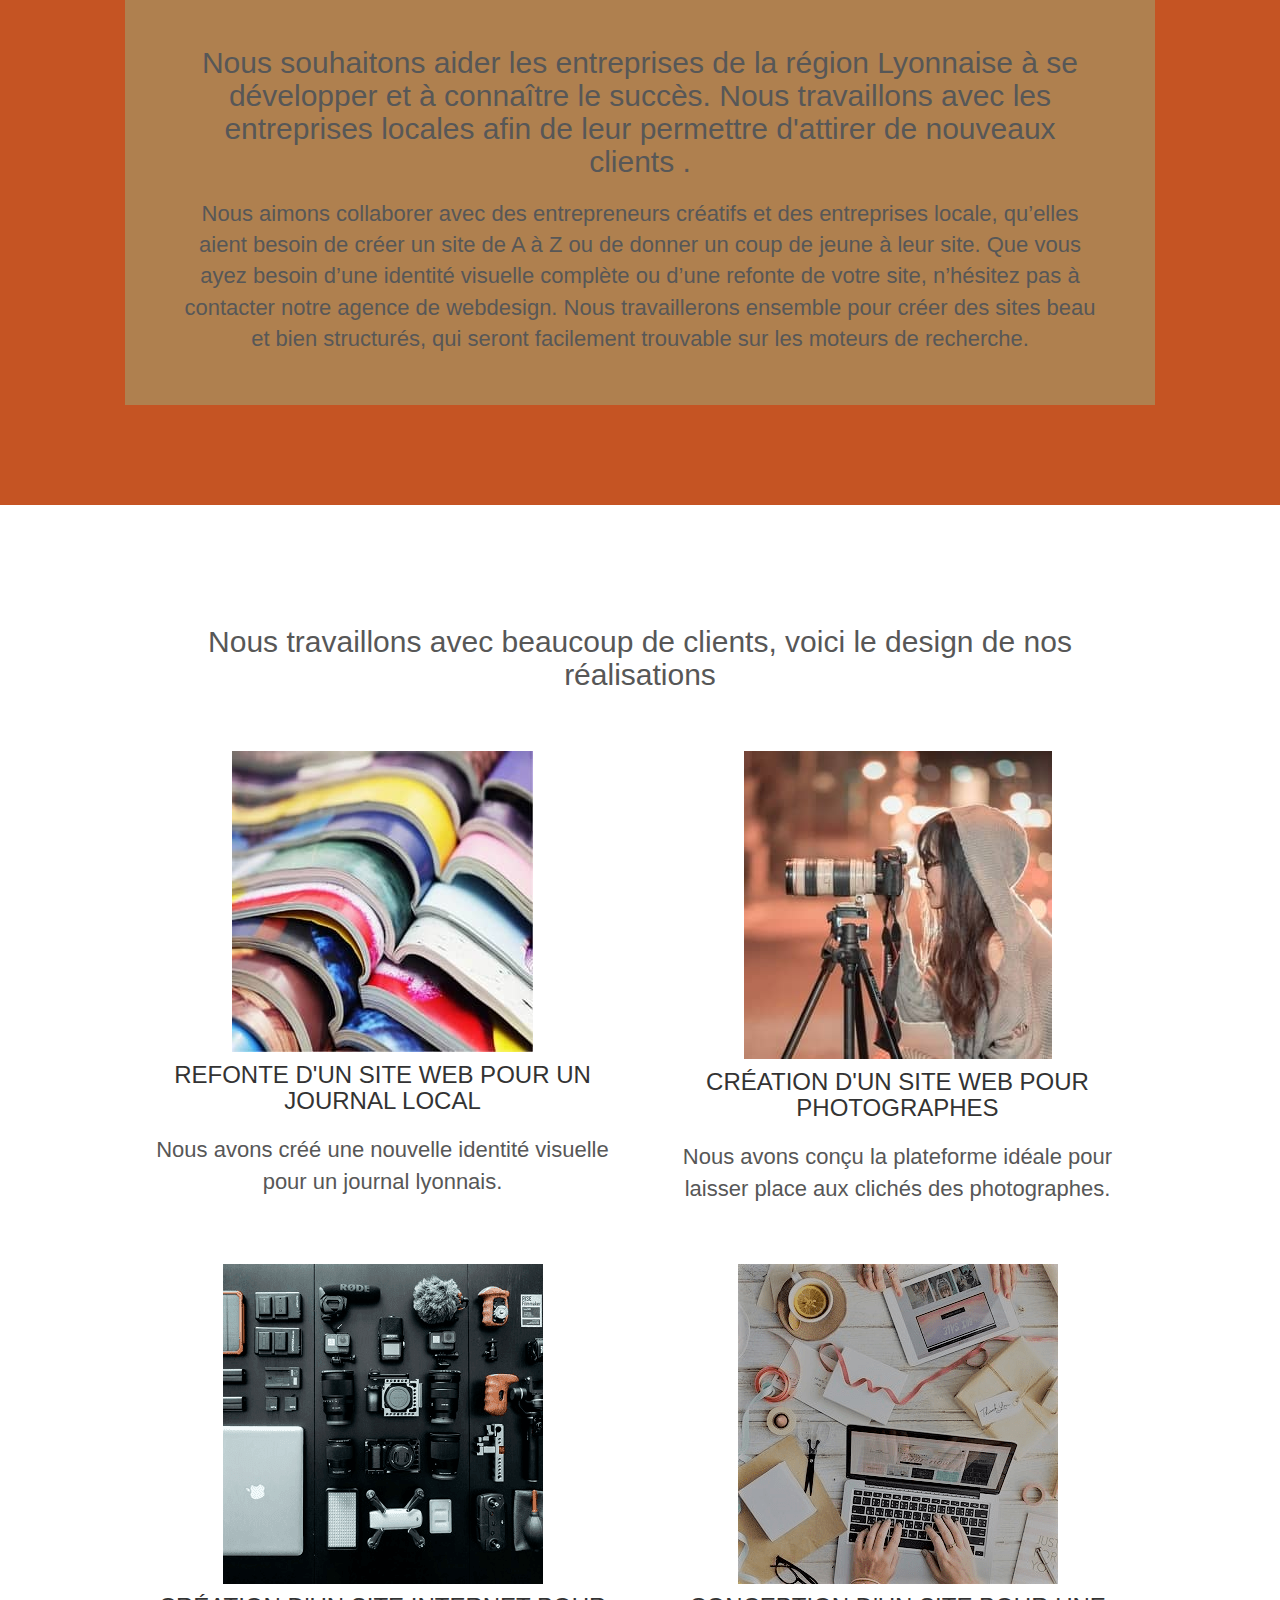
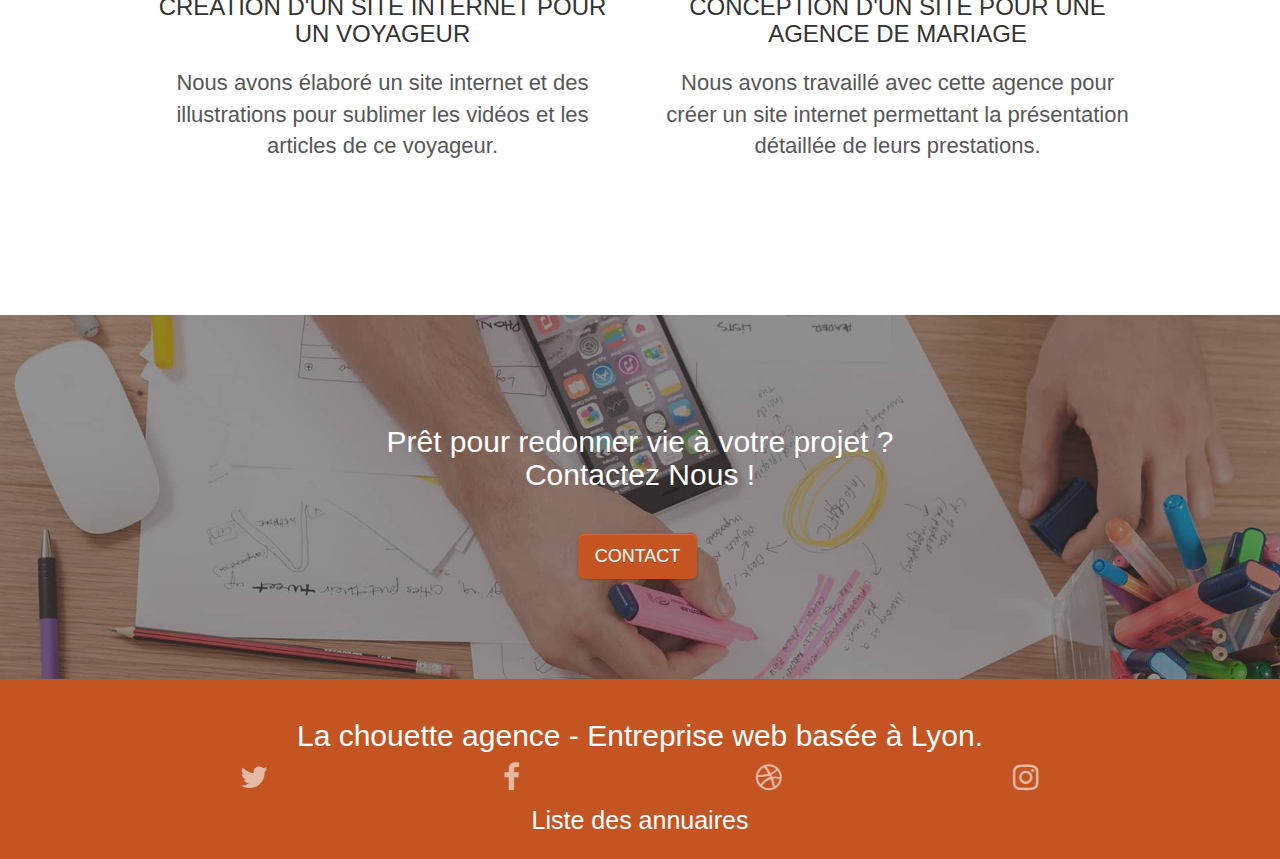
==== commit 57a5da5d: "second commit" ====
--- a/index.html
+++ b/index.html
@@ -237,7 +237,7 @@
 </main>
 <!-- bloc-5-cta END -->
 
-<!-- Footer - bloc-8 -->
+<!-- Footer - bloc-6 -->
 <footer class="bloc bgc-atomic-tangerine d-bloc" id="bloc-8">
 	<div class="container bloc-sm">
 		<div class="row">
@@ -275,13 +275,13 @@
 					<!-- <div class="keywords" style="color:#F3976C;">Agence web à paris, stratégie web, web design, illustrations, design de site web, site web, web, internet, site internet, site</div> -->
 				</div>
 				<div class="text-center annuaires">
-					<a class="tc-brown" href="listeAnnuaire.html">Liste des annuaires</a>
+					<a class="tc-white" href="listeAnnuaire.html">Liste des annuaires</a>
 				</div>
 			</div>
 		</div>
 	</div>
 </footer>
-<!-- Footer - bloc-8 END -->
+<!-- Footer - bloc-6 END -->
 
 </body>
 <!-- Principal conteneur END -->
--- a/style.css
+++ b/style.css
@@ -402,6 +402,16 @@
         float: none;
         margin: 10px auto 0;
     }
+    .margin {
+        margin-top: 100px;
+    }
+    .height {
+        display: flex;
+        flex-direction: row;
+        justify-content: center;
+        text-align: center;
+        font-size: 15px;
+    }
 }
 
 .nav > li > .dropdown a {
@@ -655,6 +665,10 @@
     color: #575757!important;
 }
 
+label {
+    font-size: 20px;
+}
+
 .container {
     max-width: 1000px;
 }
@@ -779,6 +793,14 @@
     background-color: #FFFFFF;
 }
 
+.height {
+    height: 100vh;
+    margin: 0;
+    padding: 0;
+}
+.line {
+    border: 10px solid #C55423;
+}
 
 .bgc-dark-slate-blue {
     background-color: #364577;
@@ -790,9 +812,6 @@
 
 .tc-white {
     color: #ffffff!important;
-}
-.tc-brown {
-    color : #000000!important;
 }
 
 .btn-atomic-tangerine {
@@ -801,7 +820,7 @@
 }
 
 .btn-atomic-tangerine:hover {
-    background: #C55423!important;
+    background: #b67b62!important;
     color: #FFFFFF!important;
 }
 
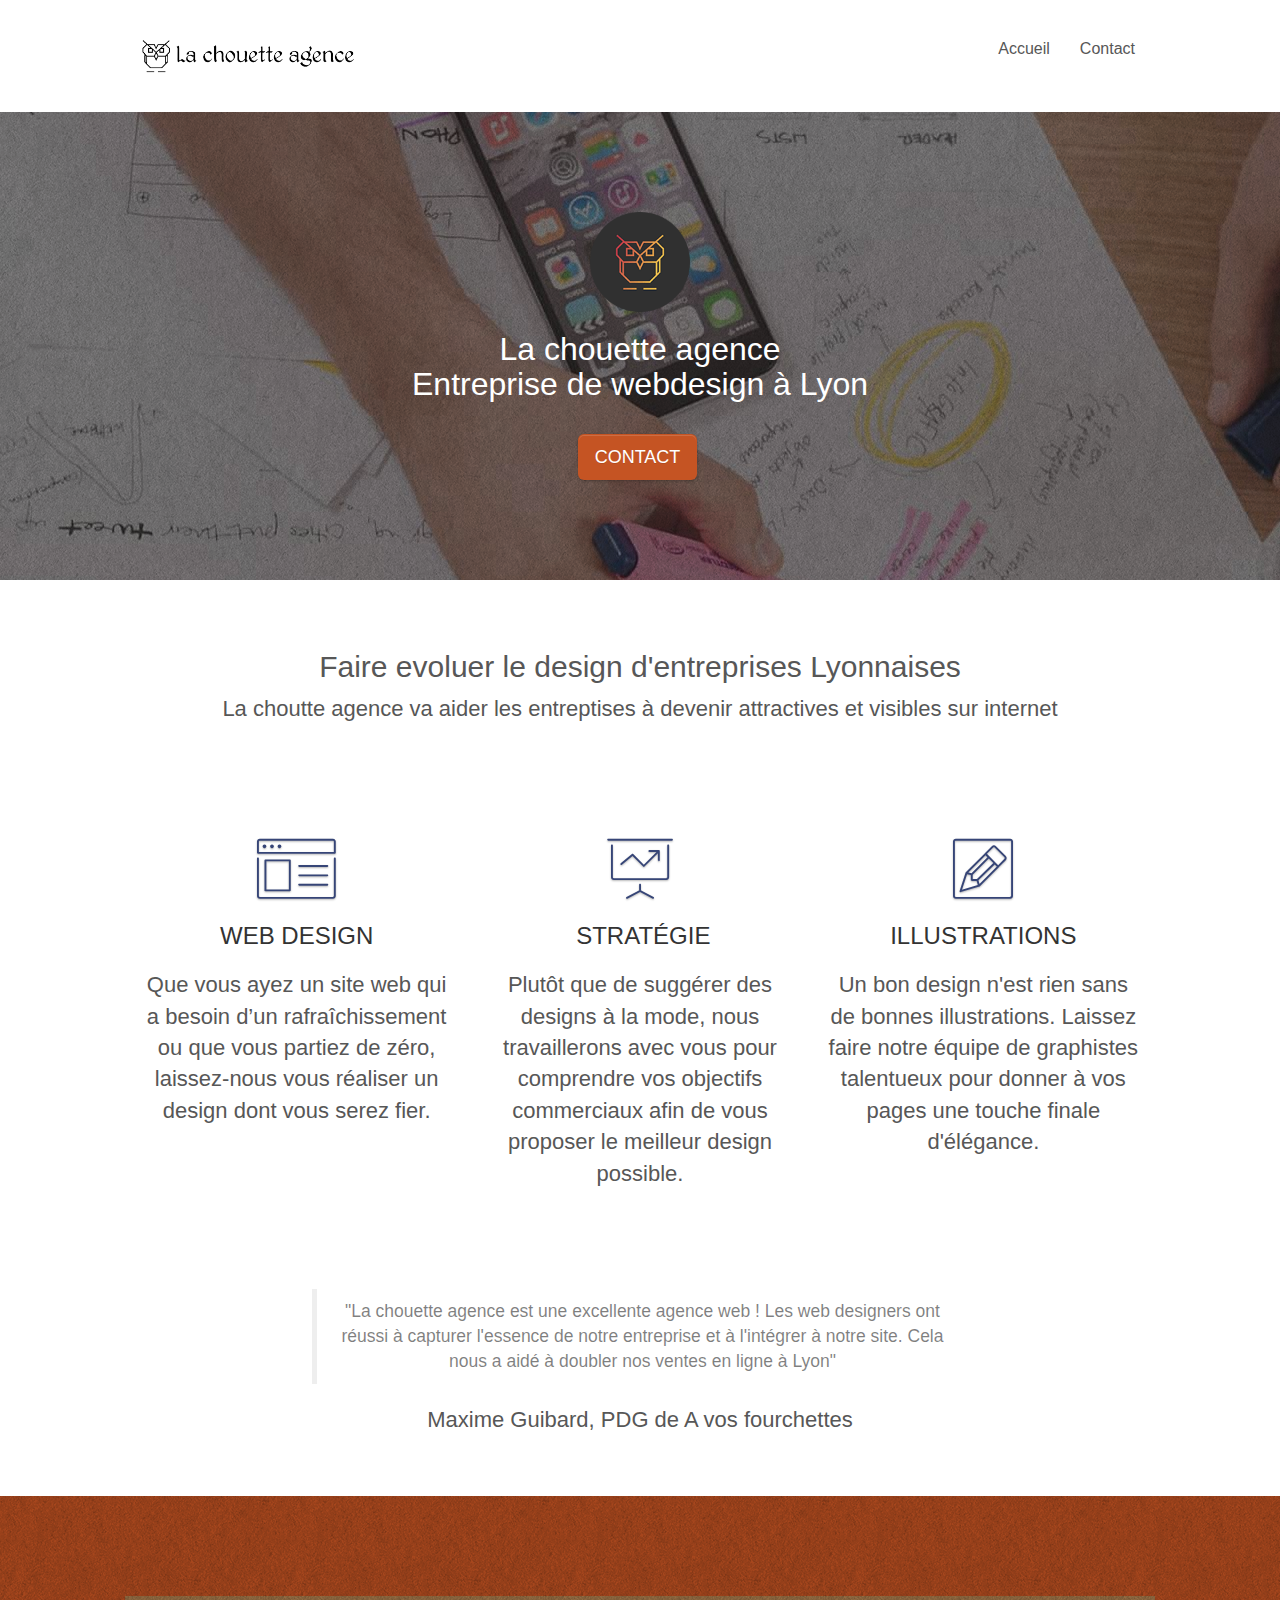
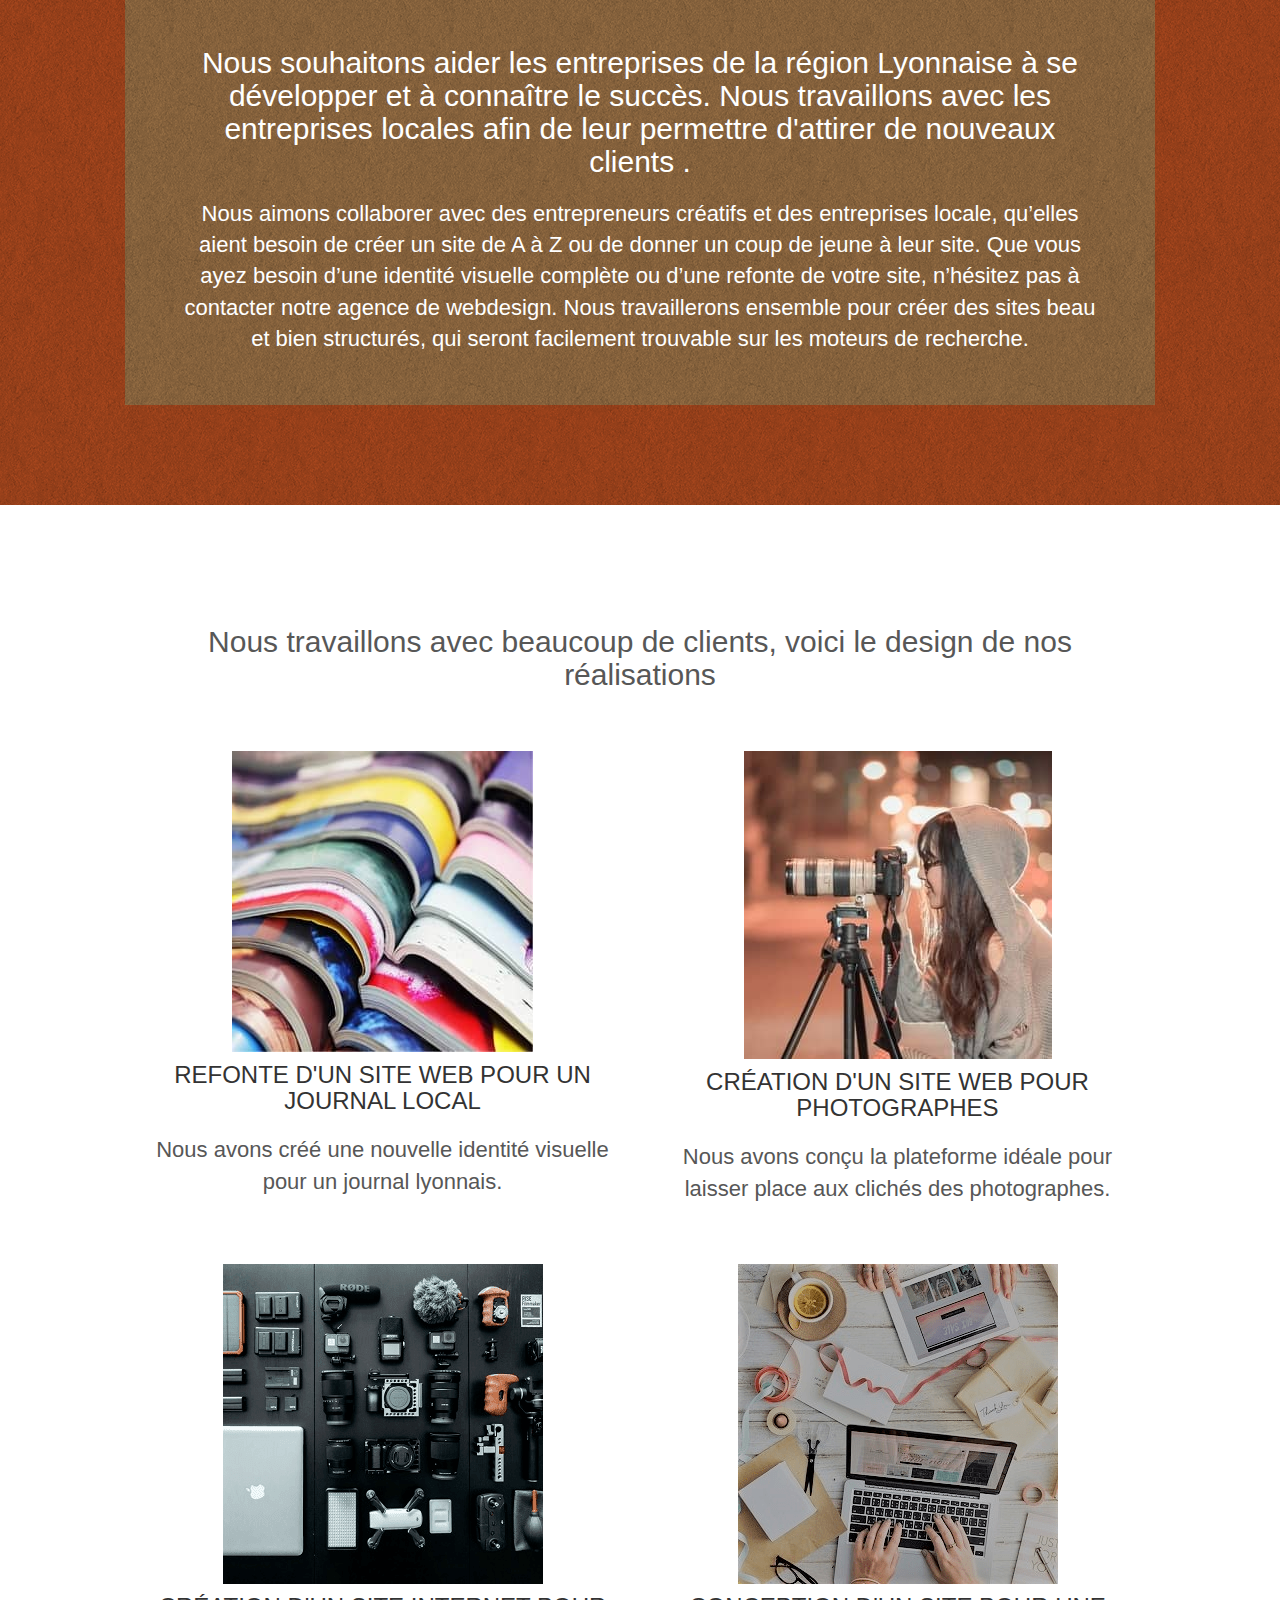
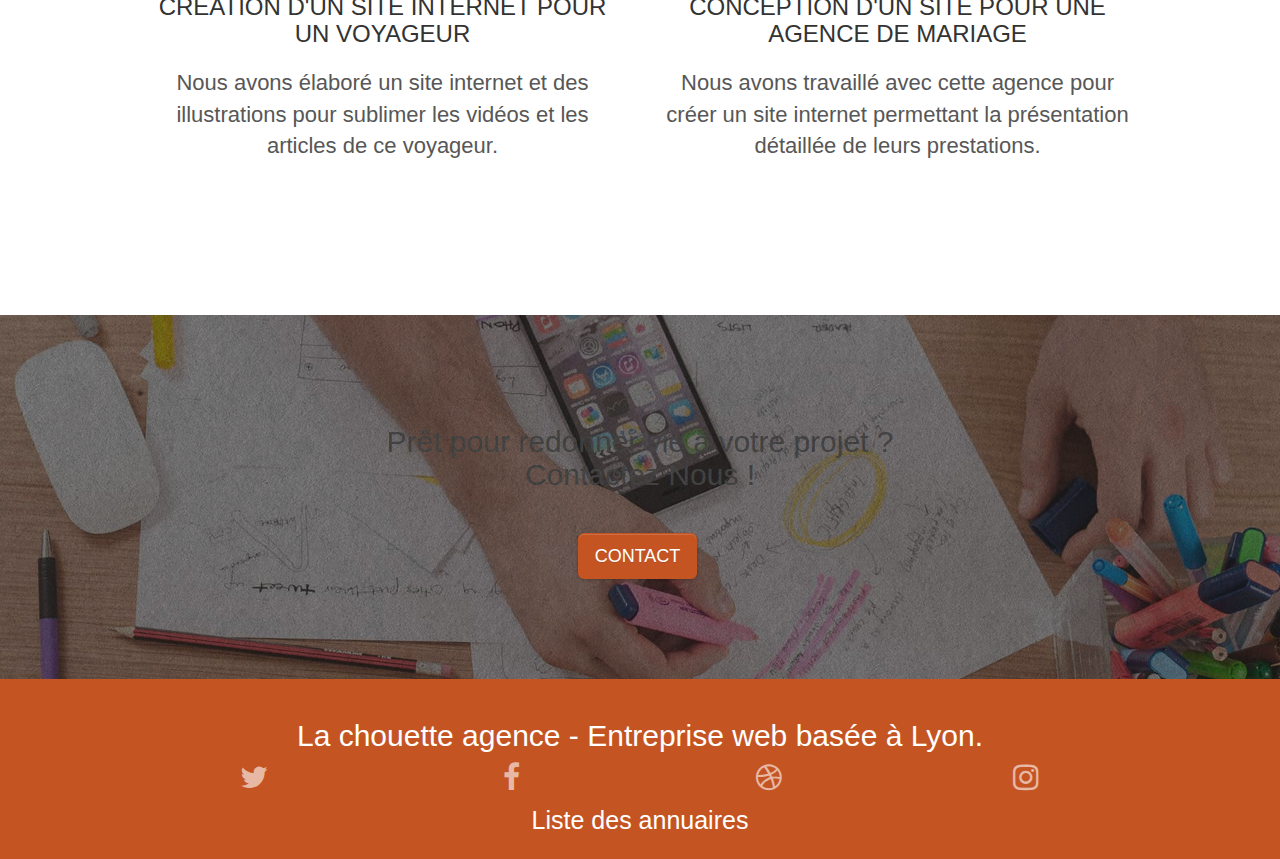
==== commit 40504bb5: "third commit" ====
--- a/index.html
+++ b/index.html
@@ -14,7 +14,8 @@
 	<link rel="stylesheet" type="text/css" href="./css/bootstrap.css">
 	<link rel="stylesheet" type="text/css" href="./css/font-awesome.css">
 	
-	<script src="http://code.jquery.com/jquery-3.5.1.slim.min.js" integrity="sha256-4+XzXVhsDmqanXGHaHvgh1gMQKX40OUvDEBTu8JcmNs=" crossorigin="anonymous" async></script>
+	<script src="./js/jquery-2.1.0.js" async></script>
+	<script src="./js/bootstrap.js" async></script>
 	<script src="./js/blocs.js" async></script>
 	<script src="./js/jquery.touchSwipe.js" defer></script>
 	<script src="./js/gmaps.js" async></script>
@@ -54,7 +55,7 @@
 						<span class="icon-bar"></span>
 					</button>
 				</div>
-				<div class="collapse navbar-collapse navbar-1 special-dropdown-nav">
+				<div class="navbar-collapse navbar-1 special-dropdown-nav collapse in">
 					<ul class="site-navigation nav navbar-nav">
 						<li>
 							<a href="index.html">Accueil</a>
@@ -148,10 +149,10 @@
 	<div class="container bloc-lg">
 		<div class="row tight-width-whitespace black-background">
 			<div class="col-sm-12">
-				<h2 class="mg-md text-center tc-brown">
+				<h2 class="mg-md text-center tc-white">
 					Nous souhaitons aider les entreprises de la région Lyonnaise à se développer et à connaître le succès. Nous travaillons avec les entreprises locales afin de leur permettre d'attirer de nouveaux clients .<br>
 				</h2>
-				<p class="text-center tc-brown">
+				<p class="text-center tc-white">
 					Nous aimons collaborer avec des entrepreneurs créatifs et des entreprises locale, qu’elles aient besoin de créer un site de A à Z ou de donner un coup de jeune à leur site. Que vous ayez besoin d’une identité visuelle complète ou d’une refonte de votre site, n’hésitez pas à contacter notre agence de webdesign. Nous travaillerons ensemble pour créer des sites beau et bien structurés, qui seront facilement trouvable sur les moteurs de recherche.
 				</p>
 			</div>
@@ -161,7 +162,7 @@
 <!-- bloc-3-what-i-do END -->
 
 <!-- bloc-4-portfolio -->
-<div class="bloc bgc-white bg-lines-h2-bg bg-repeat l-bloc" id="bloc-4-portfolio">
+<div class="bloc bgc-white bg-repeat l-bloc" id="bloc-4-portfolio">
 	<div class="container bloc-lg">
 		<div class="row">
 			<div class="col-sm-12 text-center">
@@ -224,7 +225,7 @@
 <div class="bloc bgc-dark-slate-blue bg-banniere d-bloc bloc-bg-texture texture-paper" id="bloc-5-cta">
 	<div class="container bloc-lg">
 		<div class="row">
-			<h2 class="mg-md text-center tc-white">
+			<h2 class="mg-md text-center tc-;white">
 				Prêt pour redonner vie à votre projet ?<br>Contactez Nous !
 			</h2>
 			<div class="col-sm-12 text-center">
--- a/style.css
+++ b/style.css
@@ -849,9 +849,6 @@
     background-image: url("img/dots-bg.png");
 }
 
-.bg-lines-h2-bg {
-    background-image: url("img/lines-h2-bg.png");
-}
 
 .bg-banniere {
     background-image: url("img/la-chouette-agence-banniere.jpg");
--- a/css/et-line.css
+++ b/css/et-line.css
@@ -1,519 +1 @@
-@font-face {
-    font-family: et-line;
-    src: url(../fonts/et-line.eot);
-    src: url(../fonts/et-line.eot?#iefix) format('embedded-opentype'), url(../fonts/et-line.woff) format('woff'), url(../fonts/et-line.ttf) format('truetype'), url(../fonts/et-line.svg#et-line) format('svg');
-    font-weight: 400;
-    font-style: normal
-}
-
-.et-icon-adjustments,
-.et-icon-alarmclock,
-.et-icon-anchor,
-.et-icon-aperture,
-.et-icon-attachment,
-.et-icon-bargraph,
-.et-icon-basket,
-.et-icon-beaker,
-.et-icon-bike,
-.et-icon-book-open,
-.et-icon-briefcase,
-.et-icon-browser,
-.et-icon-calendar,
-.et-icon-camera,
-.et-icon-caution,
-.et-icon-chat,
-.et-icon-circle-compass,
-.et-icon-clipboard,
-.et-icon-clock,
-.et-icon-cloud,
-.et-icon-compass,
-.et-icon-desktop,
-.et-icon-dial,
-.et-icon-document,
-.et-icon-documents,
-.et-icon-download,
-.et-icon-dribbble,
-.et-icon-edit,
-.et-icon-envelope,
-.et-icon-expand,
-.et-icon-facebook,
-.et-icon-flag,
-.et-icon-focus,
-.et-icon-gears,
-.et-icon-genius,
-.et-icon-gift,
-.et-icon-global,
-.et-icon-globe,
-.et-icon-googleplus,
-.et-icon-grid,
-.et-icon-happy,
-.et-icon-hazardous,
-.et-icon-heart,
-.et-icon-hotairballoon,
-.et-icon-hourglass,
-.et-icon-key,
-.et-icon-laptop,
-.et-icon-layers,
-.et-icon-lifesaver,
-.et-icon-lightbulb,
-.et-icon-linegraph,
-.et-icon-linkedin,
-.et-icon-lock,
-.et-icon-magnifying-glass,
-.et-icon-map,
-.et-icon-map-pin,
-.et-icon-megaphone,
-.et-icon-mic,
-.et-icon-mobile,
-.et-icon-newspaper,
-.et-icon-notebook,
-.et-icon-paintbrush,
-.et-icon-paperclip,
-.et-icon-pencil,
-.et-icon-phone,
-.et-icon-picture,
-.et-icon-pictures,
-.et-icon-piechart,
-.et-icon-presentation,
-.et-icon-pricetags,
-.et-icon-printer,
-.et-icon-profile-female,
-.et-icon-profile-male,
-.et-icon-puzzle,
-.et-icon-quote,
-.et-icon-recycle,
-.et-icon-refresh,
-.et-icon-ribbon,
-.et-icon-rss,
-.et-icon-sad,
-.et-icon-scissors,
-.et-icon-scope,
-.et-icon-search,
-.et-icon-shield,
-.et-icon-speedometer,
-.et-icon-strategy,
-.et-icon-streetsign,
-.et-icon-tablet,
-.et-icon-target,
-.et-icon-telescope,
-.et-icon-toolbox,
-.et-icon-tools,
-.et-icon-tools-2,
-.et-icon-trophy,
-.et-icon-tumblr,
-.et-icon-twitter,
-.et-icon-upload,
-.et-icon-video,
-.et-icon-wallet,
-.et-icon-wine {
-    font-family: et-line;
-    speak: none;
-    font-style: normal;
-    font-weight: 400;
-    font-variant: normal;
-    text-transform: none;
-    line-height: 1;
-    -webkit-font-smoothing: antialiased;
-    -moz-osx-font-smoothing: grayscale;
-    display: inline-block
-}
-
-.et-icon-mobile:before {
-    content: "\e000"
-}
-
-.et-icon-laptop:before {
-    content: "\e001"
-}
-
-.et-icon-desktop:before {
-    content: "\e002"
-}
-
-.et-icon-tablet:before {
-    content: "\e003"
-}
-
-.et-icon-phone:before {
-    content: "\e004"
-}
-
-.et-icon-document:before {
-    content: "\e005"
-}
-
-.et-icon-documents:before {
-    content: "\e006"
-}
-
-.et-icon-search:before {
-    content: "\e007"
-}
-
-.et-icon-clipboard:before {
-    content: "\e008"
-}
-
-.et-icon-newspaper:before {
-    content: "\e009"
-}
-
-.et-icon-notebook:before {
-    content: "\e00a"
-}
-
-.et-icon-book-open:before {
-    content: "\e00b"
-}
-
-.et-icon-browser:before {
-    content: "\e00c"
-}
-
-.et-icon-calendar:before {
-    content: "\e00d"
-}
-
-.et-icon-presentation:before {
-    content: "\e00e"
-}
-
-.et-icon-picture:before {
-    content: "\e00f"
-}
-
-.et-icon-pictures:before {
-    content: "\e010"
-}
-
-.et-icon-video:before {
-    content: "\e011"
-}
-
-.et-icon-camera:before {
-    content: "\e012"
-}
-
-.et-icon-printer:before {
-    content: "\e013"
-}
-
-.et-icon-toolbox:before {
-    content: "\e014"
-}
-
-.et-icon-briefcase:before {
-    content: "\e015"
-}
-
-.et-icon-wallet:before {
-    content: "\e016"
-}
-
-.et-icon-gift:before {
-    content: "\e017"
-}
-
-.et-icon-bargraph:before {
-    content: "\e018"
-}
-
-.et-icon-grid:before {
-    content: "\e019"
-}
-
-.et-icon-expand:before {
-    content: "\e01a"
-}
-
-.et-icon-focus:before {
-    content: "\e01b"
-}
-
-.et-icon-edit:before {
-    content: "\e01c"
-}
-
-.et-icon-adjustments:before {
-    content: "\e01d"
-}
-
-.et-icon-ribbon:before {
-    content: "\e01e"
-}
-
-.et-icon-hourglass:before {
-    content: "\e01f"
-}
-
-.et-icon-lock:before {
-    content: "\e020"
-}
-
-.et-icon-megaphone:before {
-    content: "\e021"
-}
-
-.et-icon-shield:before {
-    content: "\e022"
-}
-
-.et-icon-trophy:before {
-    content: "\e023"
-}
-
-.et-icon-flag:before {
-    content: "\e024"
-}
-
-.et-icon-map:before {
-    content: "\e025"
-}
-
-.et-icon-puzzle:before {
-    content: "\e026"
-}
-
-.et-icon-basket:before {
-    content: "\e027"
-}
-
-.et-icon-envelope:before {
-    content: "\e028"
-}
-
-.et-icon-streetsign:before {
-    content: "\e029"
-}
-
-.et-icon-telescope:before {
-    content: "\e02a"
-}
-
-.et-icon-gears:before {
-    content: "\e02b"
-}
-
-.et-icon-key:before {
-    content: "\e02c"
-}
-
-.et-icon-paperclip:before {
-    content: "\e02d"
-}
-
-.et-icon-attachment:before {
-    content: "\e02e"
-}
-
-.et-icon-pricetags:before {
-    content: "\e02f"
-}
-
-.et-icon-lightbulb:before {
-    content: "\e030"
-}
-
-.et-icon-layers:before {
-    content: "\e031"
-}
-
-.et-icon-pencil:before {
-    content: "\e032"
-}
-
-.et-icon-tools:before {
-    content: "\e033"
-}
-
-.et-icon-tools-2:before {
-    content: "\e034"
-}
-
-.et-icon-scissors:before {
-    content: "\e035"
-}
-
-.et-icon-paintbrush:before {
-    content: "\e036"
-}
-
-.et-icon-magnifying-glass:before {
-    content: "\e037"
-}
-
-.et-icon-circle-compass:before {
-    content: "\e038"
-}
-
-.et-icon-linegraph:before {
-    content: "\e039"
-}
-
-.et-icon-mic:before {
-    content: "\e03a"
-}
-
-.et-icon-strategy:before {
-    content: "\e03b"
-}
-
-.et-icon-beaker:before {
-    content: "\e03c"
-}
-
-.et-icon-caution:before {
-    content: "\e03d"
-}
-
-.et-icon-recycle:before {
-    content: "\e03e"
-}
-
-.et-icon-anchor:before {
-    content: "\e03f"
-}
-
-.et-icon-profile-male:before {
-    content: "\e040"
-}
-
-.et-icon-profile-female:before {
-    content: "\e041"
-}
-
-.et-icon-bike:before {
-    content: "\e042"
-}
-
-.et-icon-wine:before {
-    content: "\e043"
-}
-
-.et-icon-hotairballoon:before {
-    content: "\e044"
-}
-
-.et-icon-globe:before {
-    content: "\e045"
-}
-
-.et-icon-genius:before {
-    content: "\e046"
-}
-
-.et-icon-map-pin:before {
-    content: "\e047"
-}
-
-.et-icon-dial:before {
-    content: "\e048"
-}
-
-.et-icon-chat:before {
-    content: "\e049"
-}
-
-.et-icon-heart:before {
-    content: "\e04a"
-}
-
-.et-icon-cloud:before {
-    content: "\e04b"
-}
-
-.et-icon-upload:before {
-    content: "\e04c"
-}
-
-.et-icon-download:before {
-    content: "\e04d"
-}
-
-.et-icon-target:before {
-    content: "\e04e"
-}
-
-.et-icon-hazardous:before {
-    content: "\e04f"
-}
-
-.et-icon-piechart:before {
-    content: "\e050"
-}
-
-.et-icon-speedometer:before {
-    content: "\e051"
-}
-
-.et-icon-global:before {
-    content: "\e052"
-}
-
-.et-icon-compass:before {
-    content: "\e053"
-}
-
-.et-icon-lifesaver:before {
-    content: "\e054"
-}
-
-.et-icon-clock:before {
-    content: "\e055"
-}
-
-.et-icon-aperture:before {
-    content: "\e056"
-}
-
-.et-icon-quote:before {
-    content: "\e057"
-}
-
-.et-icon-scope:before {
-    content: "\e058"
-}
-
-.et-icon-alarmclock:before {
-    content: "\e059"
-}
-
-.et-icon-refresh:before {
-    content: "\e05a"
-}
-
-.et-icon-happy:before {
-    content: "\e05b"
-}
-
-.et-icon-sad:before {
-    content: "\e05c"
-}
-
-.et-icon-facebook:before {
-    content: "\e05d"
-}
-
-.et-icon-twitter:before {
-    content: "\e05e"
-}
-
-.et-icon-googleplus:before {
-    content: "\e05f"
-}
-
-.et-icon-rss:before {
-    content: "\e060"
-}
-
-.et-icon-tumblr:before {
-    content: "\e061"
-}
-
-.et-icon-linkedin:before {
-    content: "\e062"
-}
-
-.et-icon-dribbble:before {
-    content: "\e063"
-}+@font-face{font-family:et-line;src:url(../fonts/et-line.eot);src:url(../fonts/et-line.eot?#iefix) format('embedded-opentype'),url(../fonts/et-line.woff) format('woff'),url(../fonts/et-line.ttf) format('truetype'),url(../fonts/et-line.svg#et-line) format('svg');font-weight:400;font-style:normal}.et-icon-adjustments,.et-icon-alarmclock,.et-icon-anchor,.et-icon-aperture,.et-icon-attachment,.et-icon-bargraph,.et-icon-basket,.et-icon-beaker,.et-icon-bike,.et-icon-book-open,.et-icon-briefcase,.et-icon-browser,.et-icon-calendar,.et-icon-camera,.et-icon-caution,.et-icon-chat,.et-icon-circle-compass,.et-icon-clipboard,.et-icon-clock,.et-icon-cloud,.et-icon-compass,.et-icon-desktop,.et-icon-dial,.et-icon-document,.et-icon-documents,.et-icon-download,.et-icon-dribbble,.et-icon-edit,.et-icon-envelope,.et-icon-expand,.et-icon-facebook,.et-icon-flag,.et-icon-focus,.et-icon-gears,.et-icon-genius,.et-icon-gift,.et-icon-global,.et-icon-globe,.et-icon-googleplus,.et-icon-grid,.et-icon-happy,.et-icon-hazardous,.et-icon-heart,.et-icon-hotairballoon,.et-icon-hourglass,.et-icon-key,.et-icon-laptop,.et-icon-layers,.et-icon-lifesaver,.et-icon-lightbulb,.et-icon-linegraph,.et-icon-linkedin,.et-icon-lock,.et-icon-magnifying-glass,.et-icon-map,.et-icon-map-pin,.et-icon-megaphone,.et-icon-mic,.et-icon-mobile,.et-icon-newspaper,.et-icon-notebook,.et-icon-paintbrush,.et-icon-paperclip,.et-icon-pencil,.et-icon-phone,.et-icon-picture,.et-icon-pictures,.et-icon-piechart,.et-icon-presentation,.et-icon-pricetags,.et-icon-printer,.et-icon-profile-female,.et-icon-profile-male,.et-icon-puzzle,.et-icon-quote,.et-icon-recycle,.et-icon-refresh,.et-icon-ribbon,.et-icon-rss,.et-icon-sad,.et-icon-scissors,.et-icon-scope,.et-icon-search,.et-icon-shield,.et-icon-speedometer,.et-icon-strategy,.et-icon-streetsign,.et-icon-tablet,.et-icon-target,.et-icon-telescope,.et-icon-toolbox,.et-icon-tools,.et-icon-tools-2,.et-icon-trophy,.et-icon-tumblr,.et-icon-twitter,.et-icon-upload,.et-icon-video,.et-icon-wallet,.et-icon-wine{font-family:et-line;speak:none;font-style:normal;font-weight:400;font-variant:normal;text-transform:none;line-height:1;-webkit-font-smoothing:antialiased;-moz-osx-font-smoothing:grayscale;display:inline-block}.et-icon-mobile:before{content:"\e000"}.et-icon-laptop:before{content:"\e001"}.et-icon-desktop:before{content:"\e002"}.et-icon-tablet:before{content:"\e003"}.et-icon-phone:before{content:"\e004"}.et-icon-document:before{content:"\e005"}.et-icon-documents:before{content:"\e006"}.et-icon-search:before{content:"\e007"}.et-icon-clipboard:before{content:"\e008"}.et-icon-newspaper:before{content:"\e009"}.et-icon-notebook:before{content:"\e00a"}.et-icon-book-open:before{content:"\e00b"}.et-icon-browser:before{content:"\e00c"}.et-icon-calendar:before{content:"\e00d"}.et-icon-presentation:before{content:"\e00e"}.et-icon-picture:before{content:"\e00f"}.et-icon-pictures:before{content:"\e010"}.et-icon-video:before{content:"\e011"}.et-icon-camera:before{content:"\e012"}.et-icon-printer:before{content:"\e013"}.et-icon-toolbox:before{content:"\e014"}.et-icon-briefcase:before{content:"\e015"}.et-icon-wallet:before{content:"\e016"}.et-icon-gift:before{content:"\e017"}.et-icon-bargraph:before{content:"\e018"}.et-icon-grid:before{content:"\e019"}.et-icon-expand:before{content:"\e01a"}.et-icon-focus:before{content:"\e01b"}.et-icon-edit:before{content:"\e01c"}.et-icon-adjustments:before{content:"\e01d"}.et-icon-ribbon:before{content:"\e01e"}.et-icon-hourglass:before{content:"\e01f"}.et-icon-lock:before{content:"\e020"}.et-icon-megaphone:before{content:"\e021"}.et-icon-shield:before{content:"\e022"}.et-icon-trophy:before{content:"\e023"}.et-icon-flag:before{content:"\e024"}.et-icon-map:before{content:"\e025"}.et-icon-puzzle:before{content:"\e026"}.et-icon-basket:before{content:"\e027"}.et-icon-envelope:before{content:"\e028"}.et-icon-streetsign:before{content:"\e029"}.et-icon-telescope:before{content:"\e02a"}.et-icon-gears:before{content:"\e02b"}.et-icon-key:before{content:"\e02c"}.et-icon-paperclip:before{content:"\e02d"}.et-icon-attachment:before{content:"\e02e"}.et-icon-pricetags:before{content:"\e02f"}.et-icon-lightbulb:before{content:"\e030"}.et-icon-layers:before{content:"\e031"}.et-icon-pencil:before{content:"\e032"}.et-icon-tools:before{content:"\e033"}.et-icon-tools-2:before{content:"\e034"}.et-icon-scissors:before{content:"\e035"}.et-icon-paintbrush:before{content:"\e036"}.et-icon-magnifying-glass:before{content:"\e037"}.et-icon-circle-compass:before{content:"\e038"}.et-icon-linegraph:before{content:"\e039"}.et-icon-mic:before{content:"\e03a"}.et-icon-strategy:before{content:"\e03b"}.et-icon-beaker:before{content:"\e03c"}.et-icon-caution:before{content:"\e03d"}.et-icon-recycle:before{content:"\e03e"}.et-icon-anchor:before{content:"\e03f"}.et-icon-profile-male:before{content:"\e040"}.et-icon-profile-female:before{content:"\e041"}.et-icon-bike:before{content:"\e042"}.et-icon-wine:before{content:"\e043"}.et-icon-hotairballoon:before{content:"\e044"}.et-icon-globe:before{content:"\e045"}.et-icon-genius:before{content:"\e046"}.et-icon-map-pin:before{content:"\e047"}.et-icon-dial:before{content:"\e048"}.et-icon-chat:before{content:"\e049"}.et-icon-heart:before{content:"\e04a"}.et-icon-cloud:before{content:"\e04b"}.et-icon-upload:before{content:"\e04c"}.et-icon-download:before{content:"\e04d"}.et-icon-target:before{content:"\e04e"}.et-icon-hazardous:before{content:"\e04f"}.et-icon-piechart:before{content:"\e050"}.et-icon-speedometer:before{content:"\e051"}.et-icon-global:before{content:"\e052"}.et-icon-compass:before{content:"\e053"}.et-icon-lifesaver:before{content:"\e054"}.et-icon-clock:before{content:"\e055"}.et-icon-aperture:before{content:"\e056"}.et-icon-quote:before{content:"\e057"}.et-icon-scope:before{content:"\e058"}.et-icon-alarmclock:before{content:"\e059"}.et-icon-refresh:before{content:"\e05a"}.et-icon-happy:before{content:"\e05b"}.et-icon-sad:before{content:"\e05c"}.et-icon-facebook:before{content:"\e05d"}.et-icon-twitter:before{content:"\e05e"}.et-icon-googleplus:before{content:"\e05f"}.et-icon-rss:before{content:"\e060"}.et-icon-tumblr:before{content:"\e061"}.et-icon-linkedin:before{content:"\e062"}.et-icon-dribbble:before{content:"\e063"}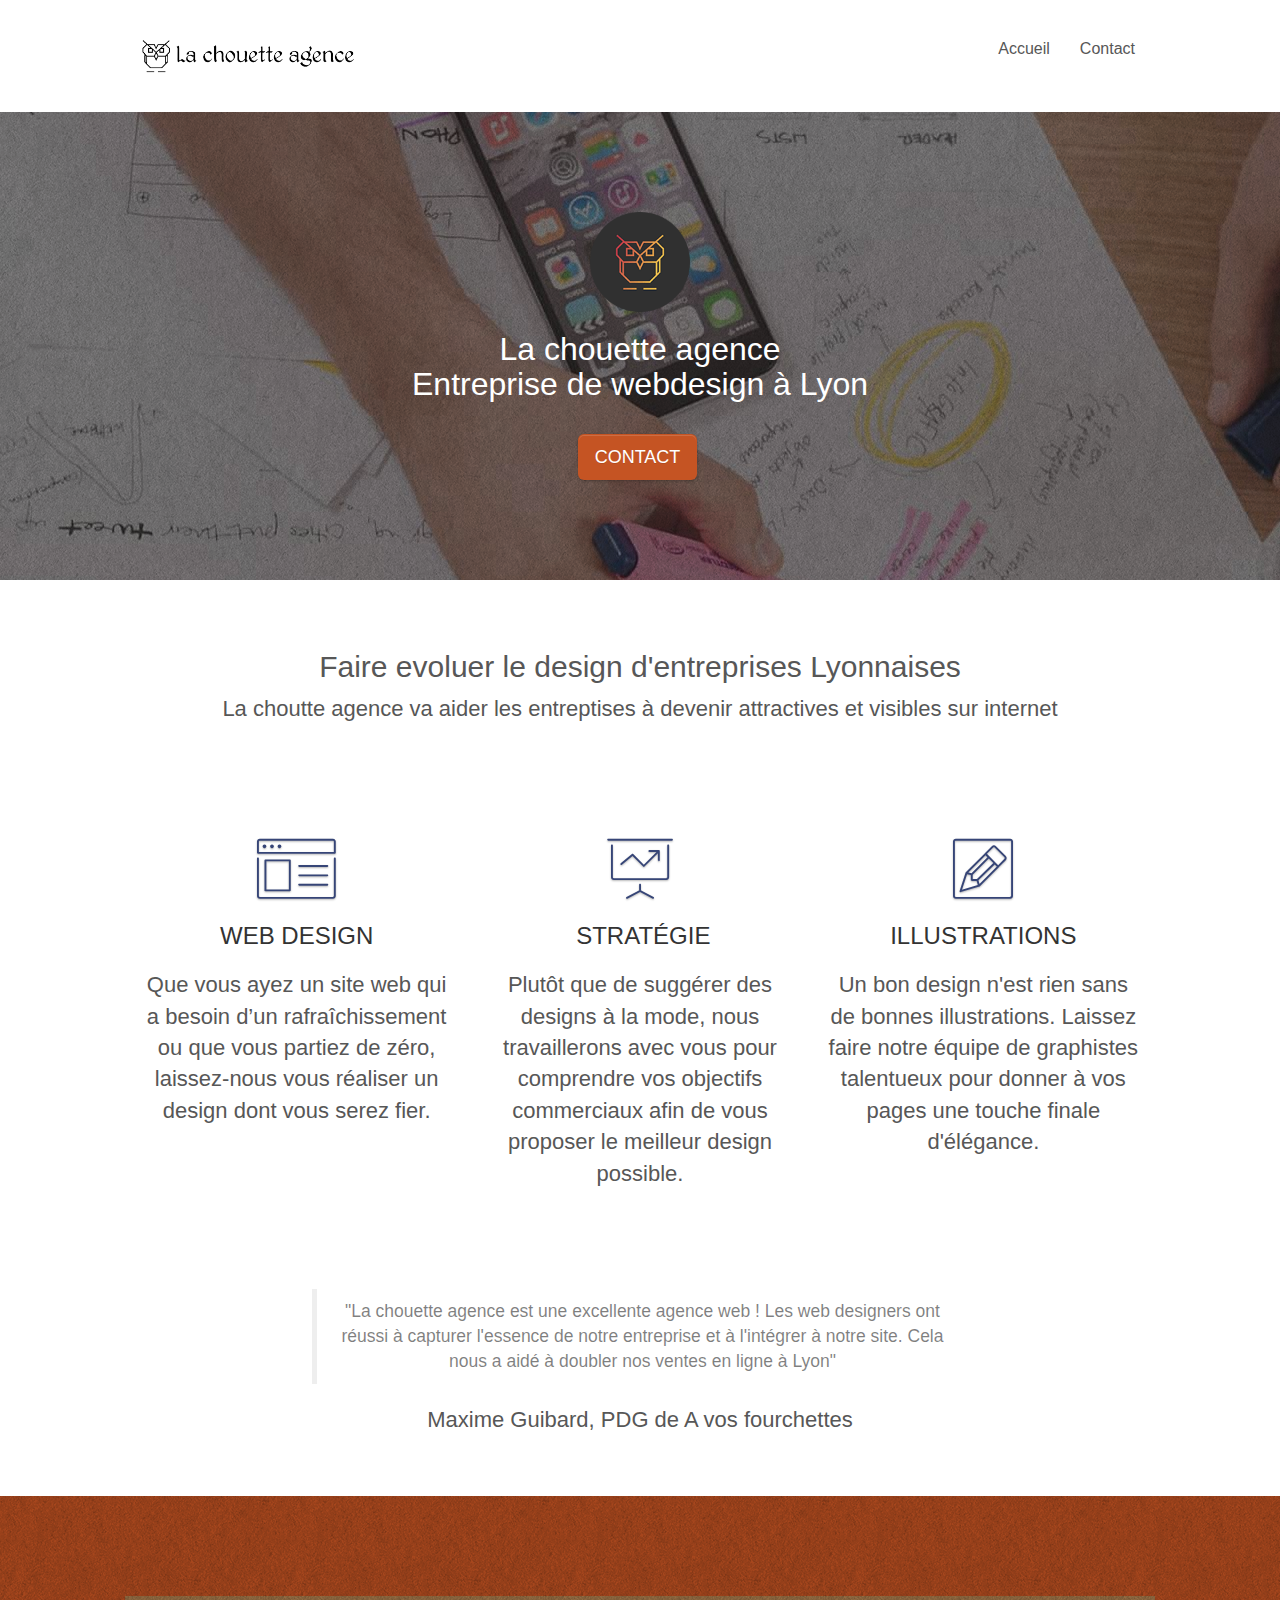
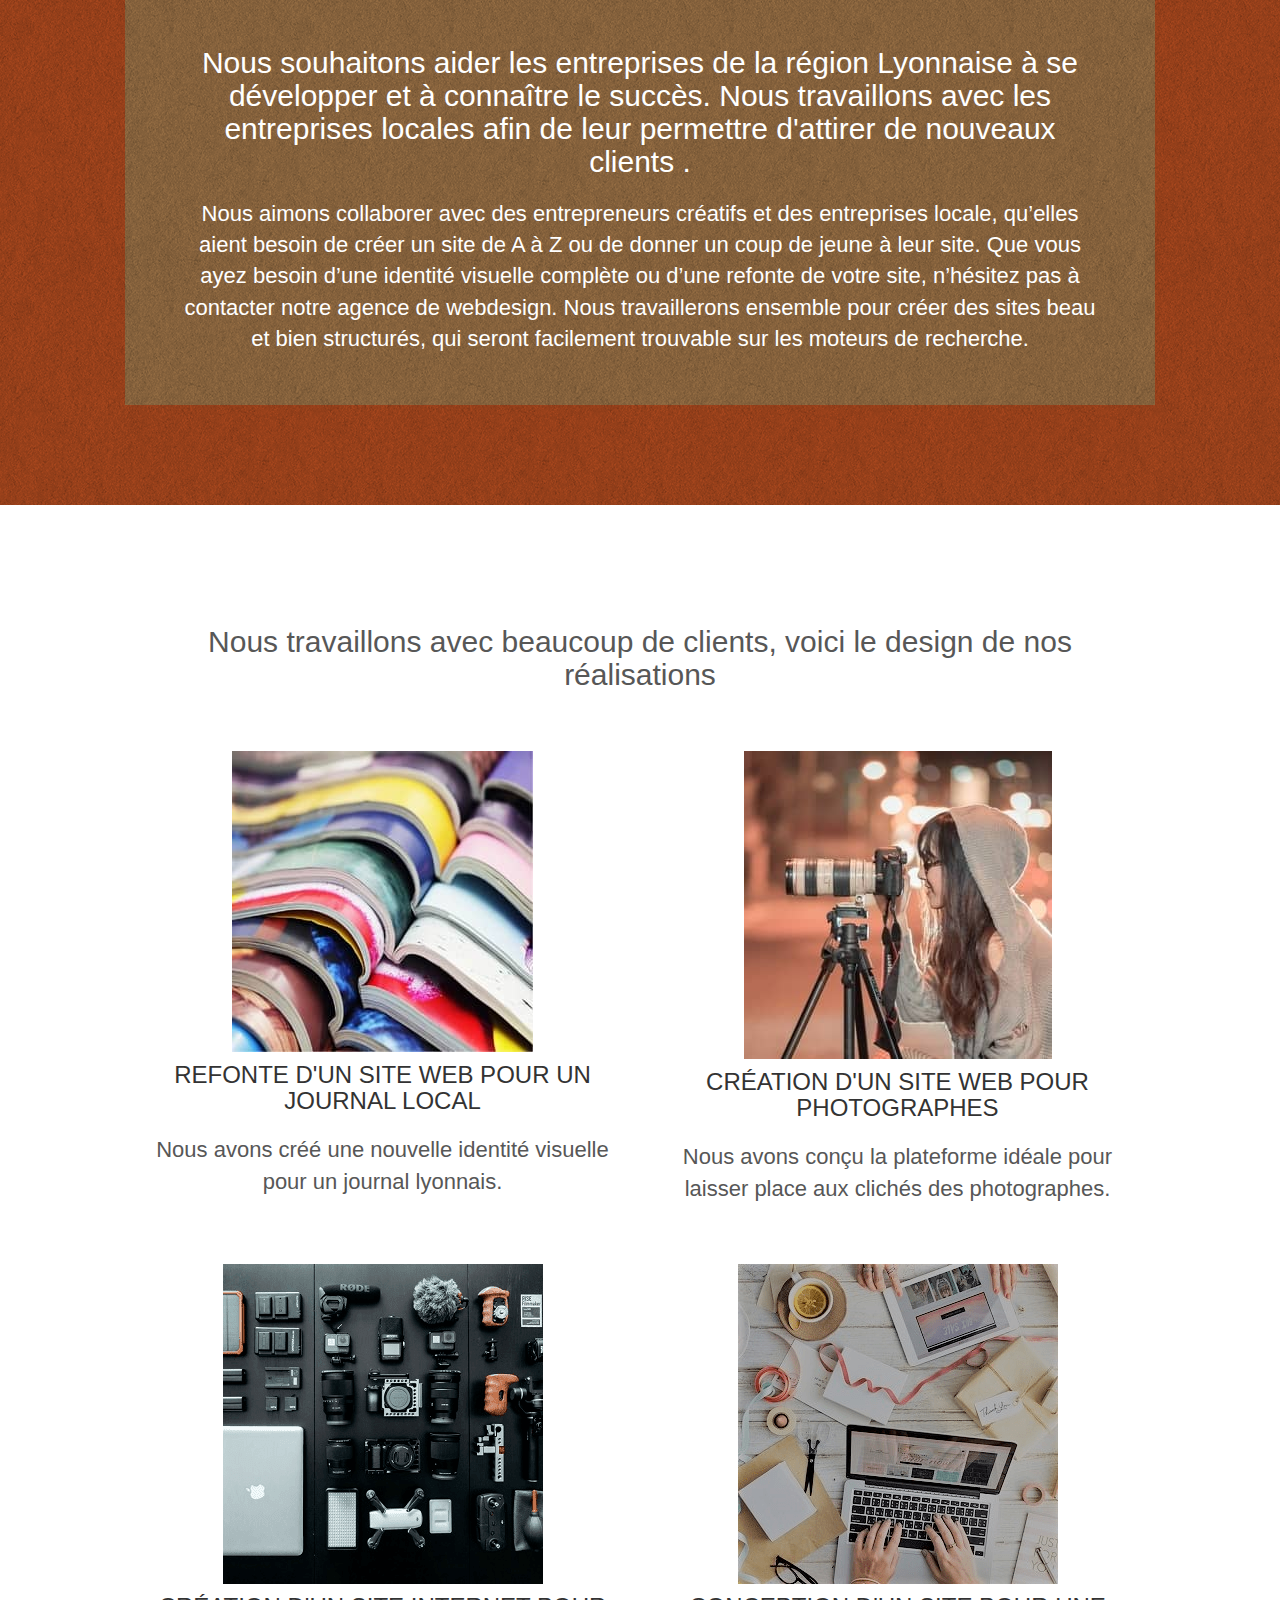
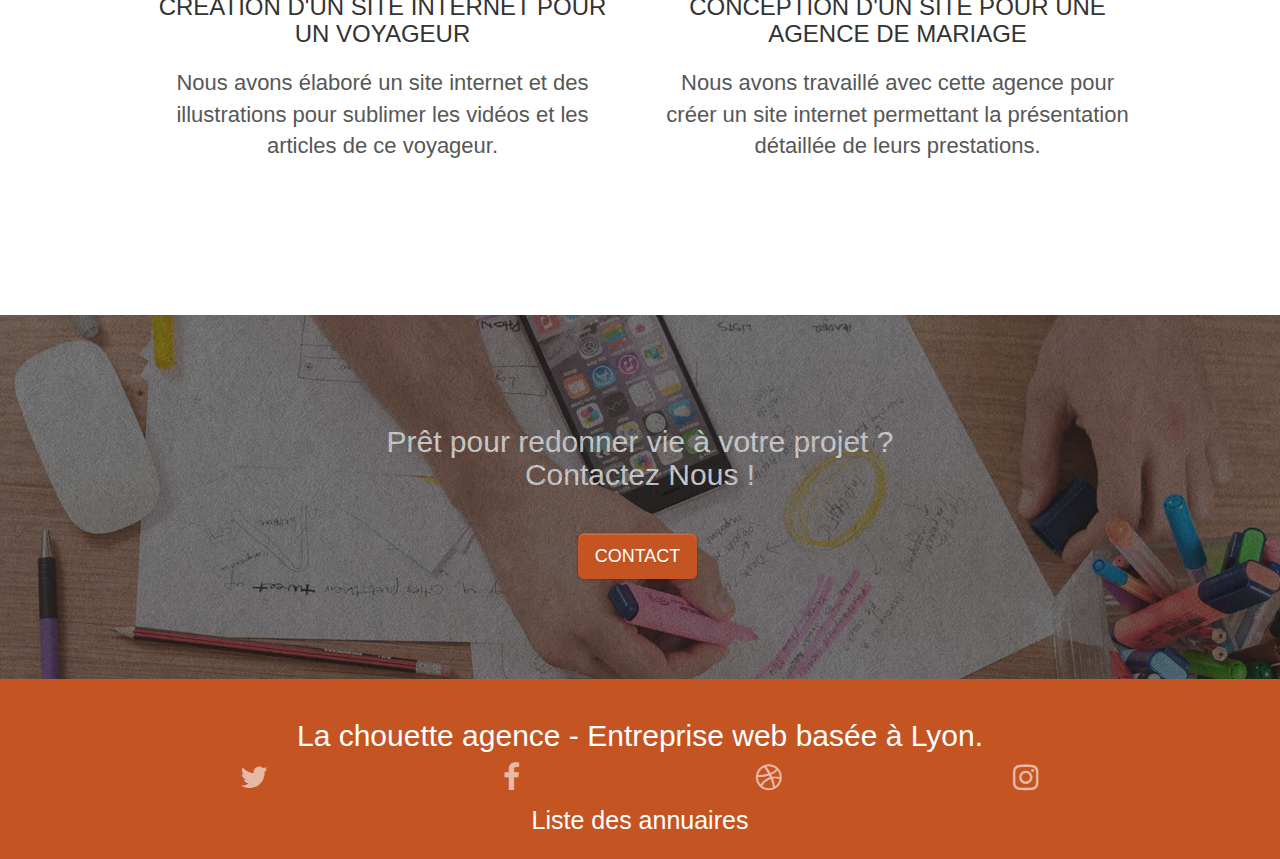
==== commit b4d2b2ca: "five commit" ====
--- a/index.html
+++ b/index.html
@@ -225,7 +225,7 @@
 <div class="bloc bgc-dark-slate-blue bg-banniere d-bloc bloc-bg-texture texture-paper" id="bloc-5-cta">
 	<div class="container bloc-lg">
 		<div class="row">
-			<h2 class="mg-md text-center tc-;white">
+			<h2 class="mg-md text-center tc-white">
 				Prêt pour redonner vie à votre projet ?<br>Contactez Nous !
 			</h2>
 			<div class="col-sm-12 text-center">
--- a/style.css
+++ b/style.css
@@ -1,5 +1,5 @@
 body {
-    font-family: 'Lexie Readable', sans-serif;
+    font-family: 'Lexie readable', sans-serif;
     margin: 0;
     padding: 0;
     background: #FFF;
